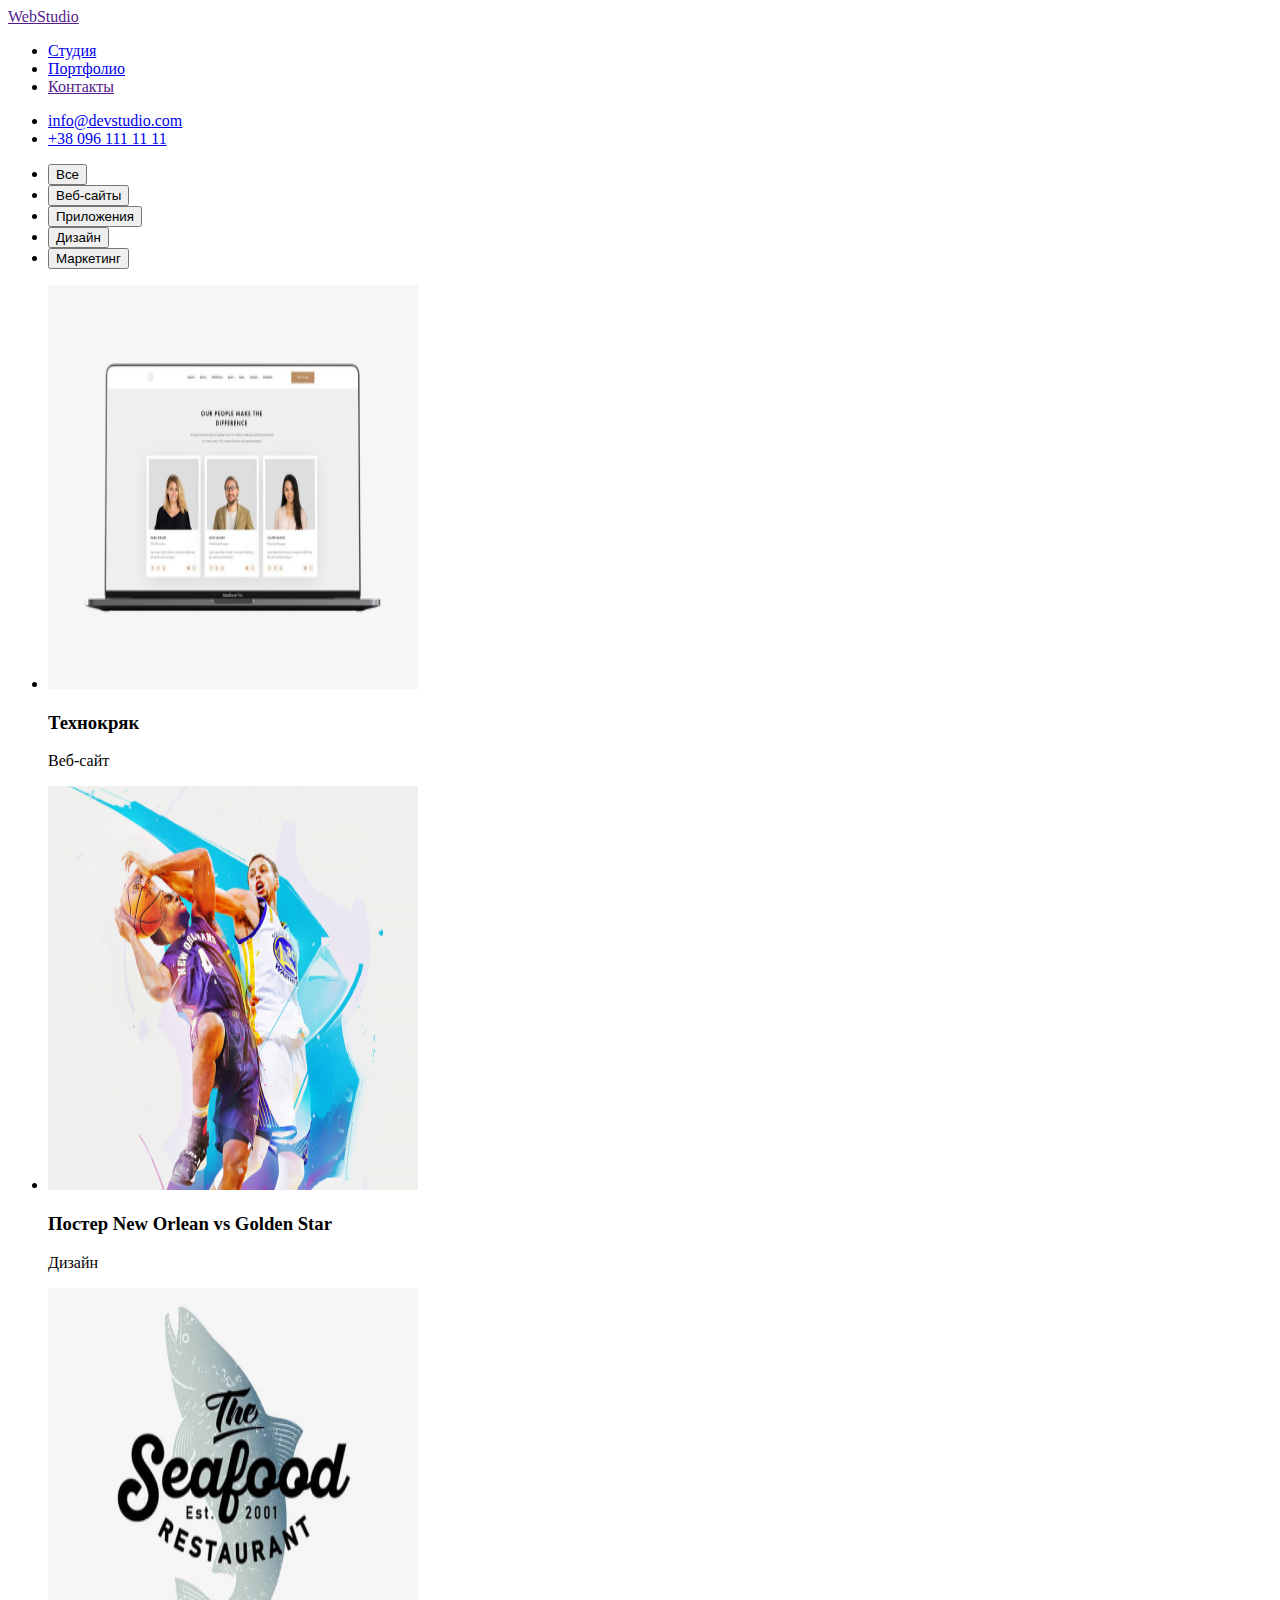
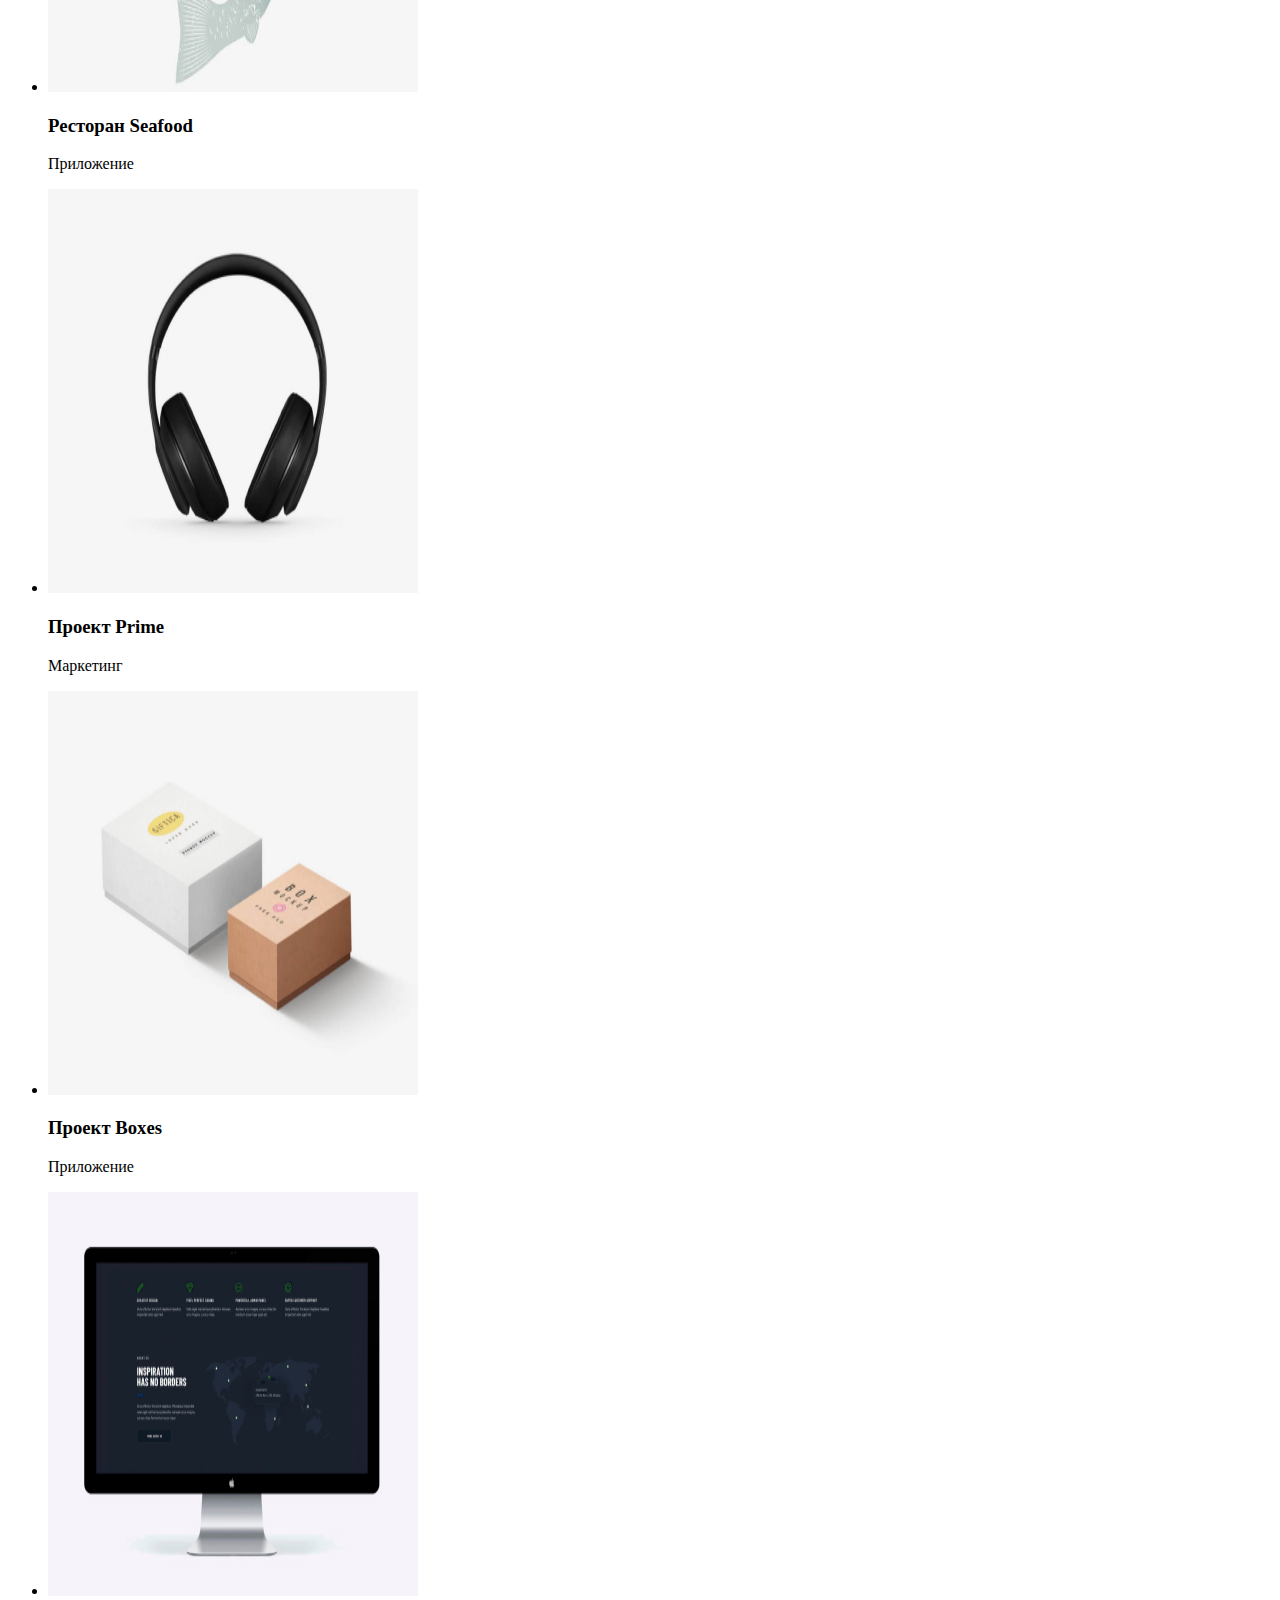
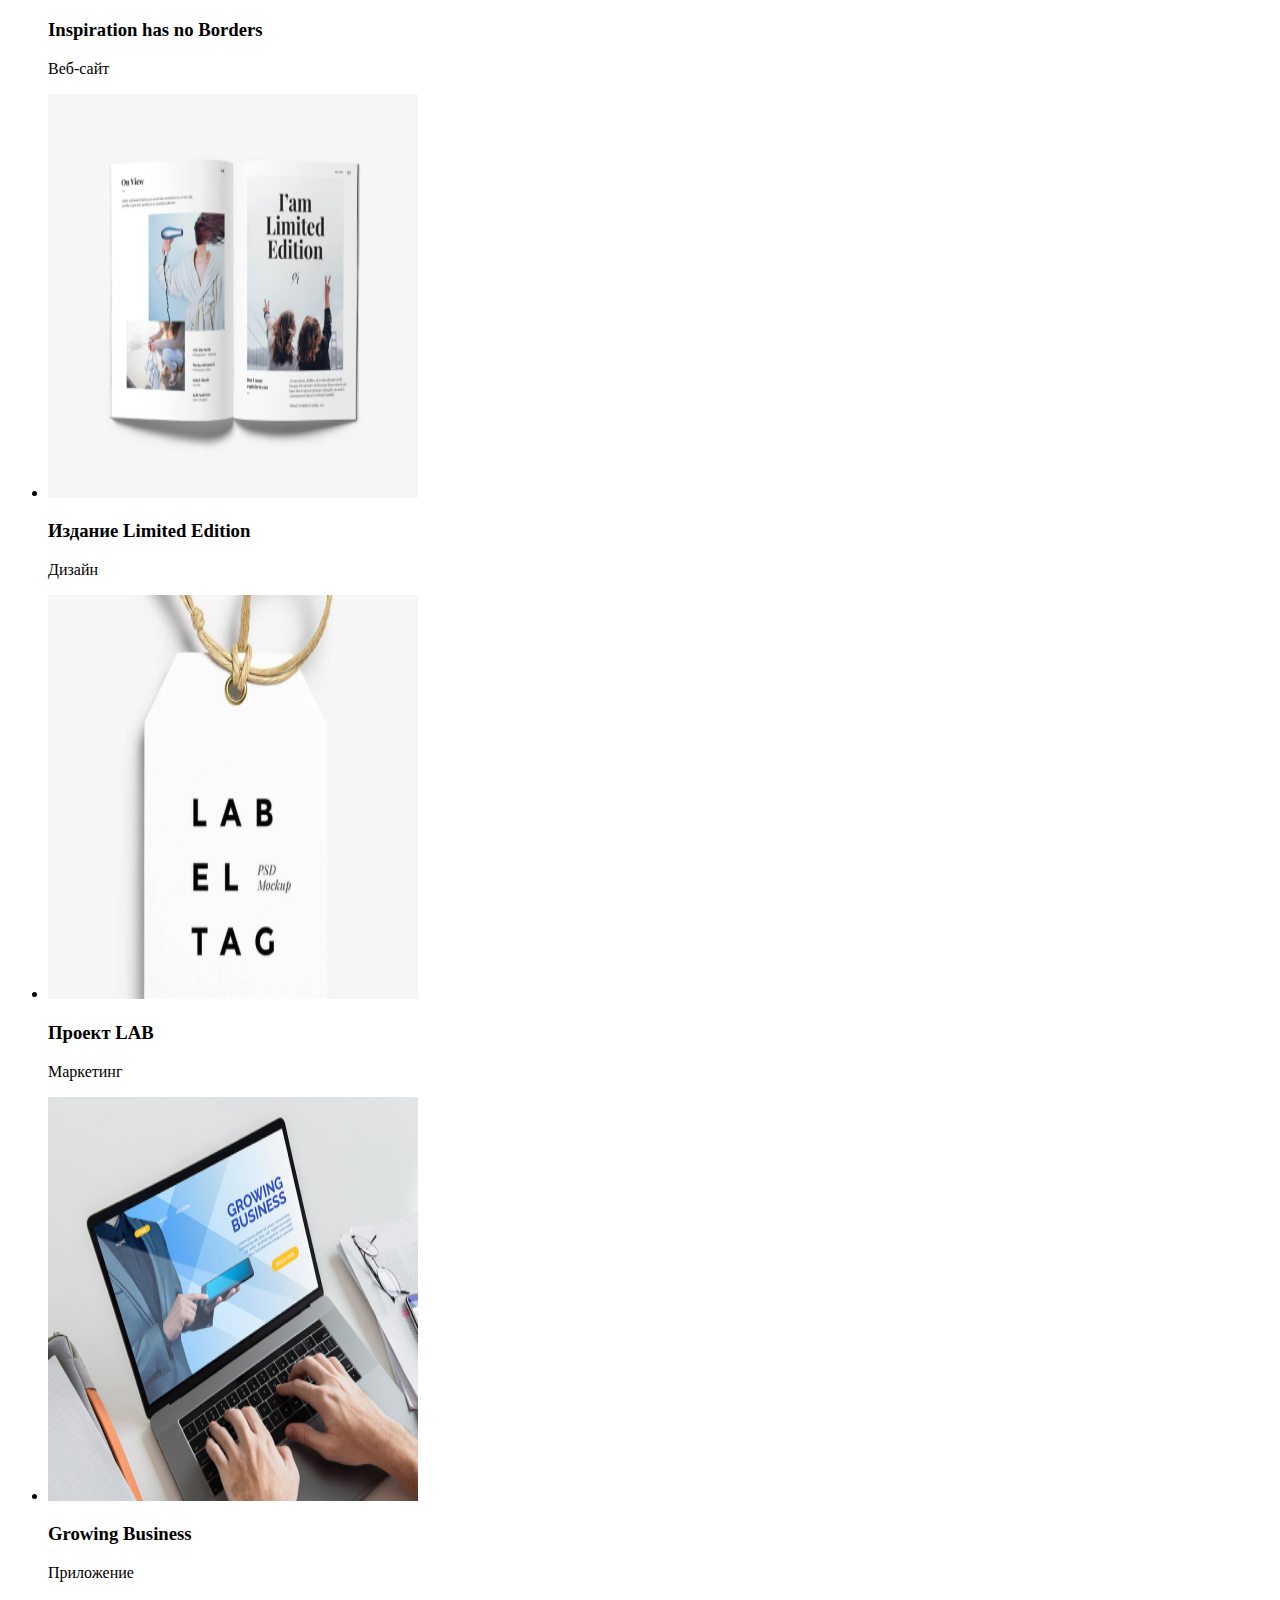
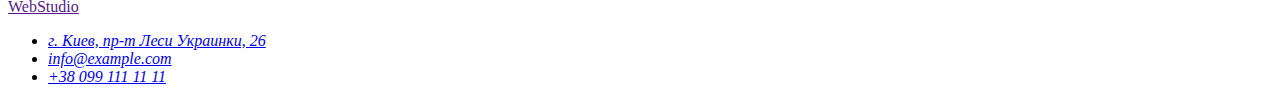
==== portfolio.html @ 4afaa918 "create HW2" ====
<!DOCTYPE html>
<html lang="en">
    <head>
        <meta charset="UTF-8">
        <meta http-equiv="X-UA-Compatible" content="IE=edge">
        <meta name="viewport" content="width=device-width, initial-scale=1.0">
        <link rel="stylesheet" href="./css/styles.css" />   
        <title>Портфолио</title>
        <link rel="preconnect" href="https://fonts.googleapis.com" />
        <link rel="preconnect" href="https://fonts.gstatic.com" crossorigin />
        <link href="https://fonts.googleapis.com/css2?family=Raleway:wght@700&family=Roboto:wght@400;500;700;900&display=swap" rel="stylesheet" />
    </head>
    <body>

        <!--шапка сайта-->
        <header class="header">
            <nav class="navigation">
                <a class="logo" href=""><span class="web-color">Web</span>Studio</a>          
                <ul class="header-list list">
                    <li class="header-item"><a class="header-link" href="./studio.html">Студия</a></li>
                    <li class="header-item"><a class="header-link current" href="./portfolio.html">Портфолио</a></li>
                    <li class="header-item"><a class="header-link" href="">Контакты</a></li>       
                </ul> 
            </nav>
            
                <ul class="header-list list">
                    <li class="header-item"><a class="link-mail" href="mailto:info@devstudio.com">info@devstudio.com</a></li>
                    <li class="header-item"><a class="link-tel" href="tel.:+380961111111">+38 096 111 11 11</a></li>              
                </ul> 

        </header>

        <!--hero-->
        <main>
            <!--портфолио-->
            <section class="filters">
                <ul class="filters-list list">
                    <li class="filters-item"><button type="button" class="filters-btn">Все</button></li>
                    <li class="filters-item"><button type="button" class="filters-btn">Веб-сайты</button></li>
                    <li class="filters-item"><button type="button" class="filters-btn">Приложения</button></li>
                    <li class="filters-item"><button type="button" class="filters-btn">Дизайн</button></li>
                    <li class="filters-item"><button type="button" class="filters-btn">Маркетинг</button></li>
                </ul>
            </section>

            <!--проекты-->
            <section class="projects">
                    <ul class="projects-list list">
                        <li class="projects-item">
                            <img src="./images/project1.jpg" alt="laptop" width="370" height="404">
                                <h3>Технокряк</h3>
                                    <p>Веб-сайт</p>    
                        </li>
                        <li class="projects-item">
                            <img src="./images/project2.jpg" alt="basketball" width="370" height="404">
                                <h3>Постер New Orlean vs Golden Star</h3>
                                    <p>Дизайн</p>
                        </li>
                        <li class="projects-item">
                            <img src="./images/project3.jpg" alt="seafood" width="370" height="404">
                                <h3>Ресторан Seafood</h3>
                                    <p>Приложение</p>
                        </li>
                        <li class="projects-item">
                            <img src="./images/project4.jpg" alt="headphone" width="370" height="404">
                                <h3>Проект Prime</h3>
                                    <p>Маркетинг</p>
                        </li>
                        <li>
                            <img src="./images/project5.jpg" alt="boxs" width="370" height="404">
                                <h3>Проект Boxes</h3>
                                    <p>Приложение</p>
                        </li>
                        <li>
                            <img src="./images/project6.jpg" alt="appleimac" width="370" height="404">
                                <h3>Inspiration has no Borders</h3>
                                    <p>Веб-сайт</p>
                        </li>
                        <li class="projects-item">
                            <img src="./images/project7.jpg" alt="book" width="370" height="404">
                                <h3>Издание Limited Edition</h3>
                                    <p>Дизайн</p>
                        </li>
                        <li class="projects-item">
                            <img src="./images/project8.jpg" alt="labeltag" width="370" height="404">
                                <h3>Проект LAB</h3>
                                    <p>Маркетинг</p>
                        </li>
                        <li class="projects-item">
                            <img src="./images/project9.jpg" alt="apps" width="370" height="404">
                                <h3>Growing Business</h3>
                                    <p>Приложение</p>
                        </li> 
                    </ul>   
            </section>
        </main>

        <!--подвал-->
    <footer>
        <a class="logo" href=""><span class="web-color">Web</span>Studio</a>                   
    
        <address>
            <ul class="address-list list">
                <li class="address-item">
                    <a class="link-address" href="https://goo.gl/maps/YACws96Guh4bxc956" target="_blank" rel="noopener">г. Киев, пр-т Леси Украинки, 26</a>
                </li>
                <li class="address-item">
                    <a class="link-mail" href="mailto:info@devstudio.com">info@example.com</a>
                </li>
                <li class="address-item">
                    <a class="link-tel" href="tel.:+380961111111"> +38 099 111 11 11</a>
                </li>
            </ul>       
        </address>
    </footer>

    </body>
</html>
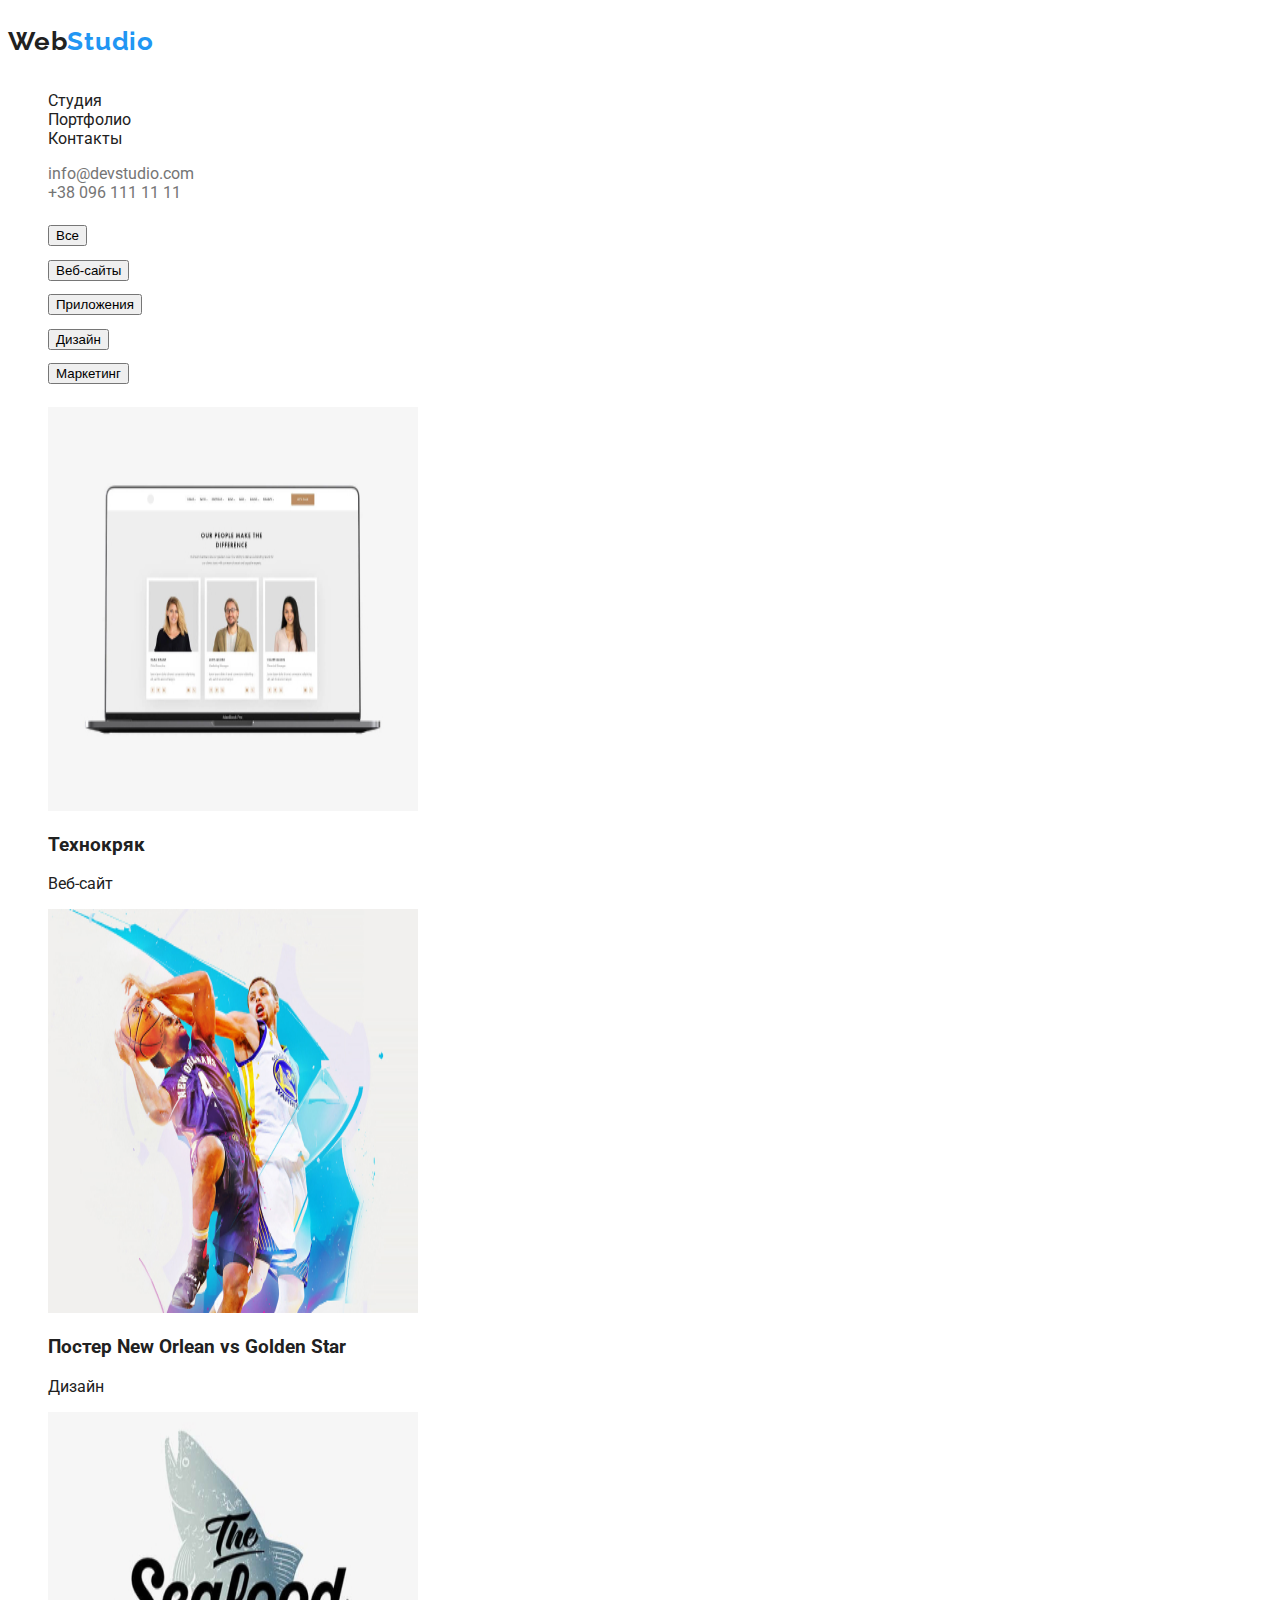
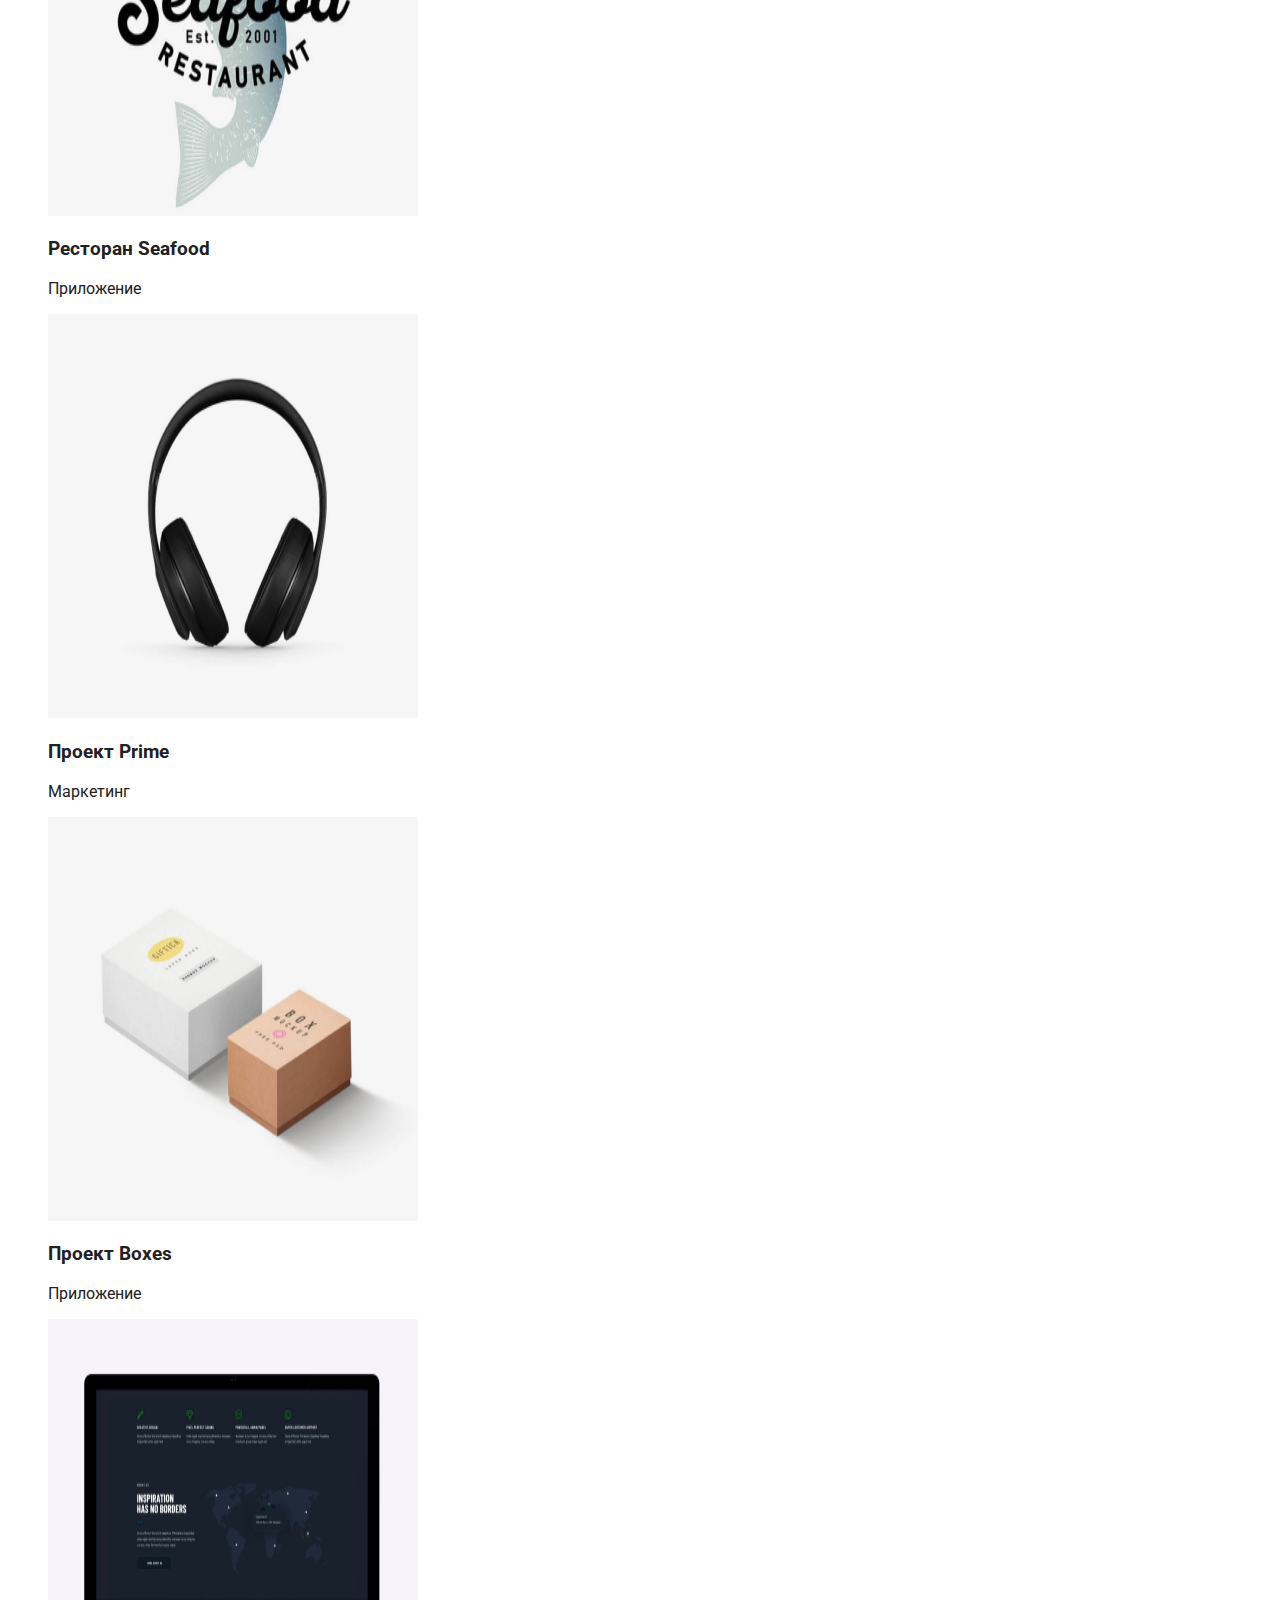
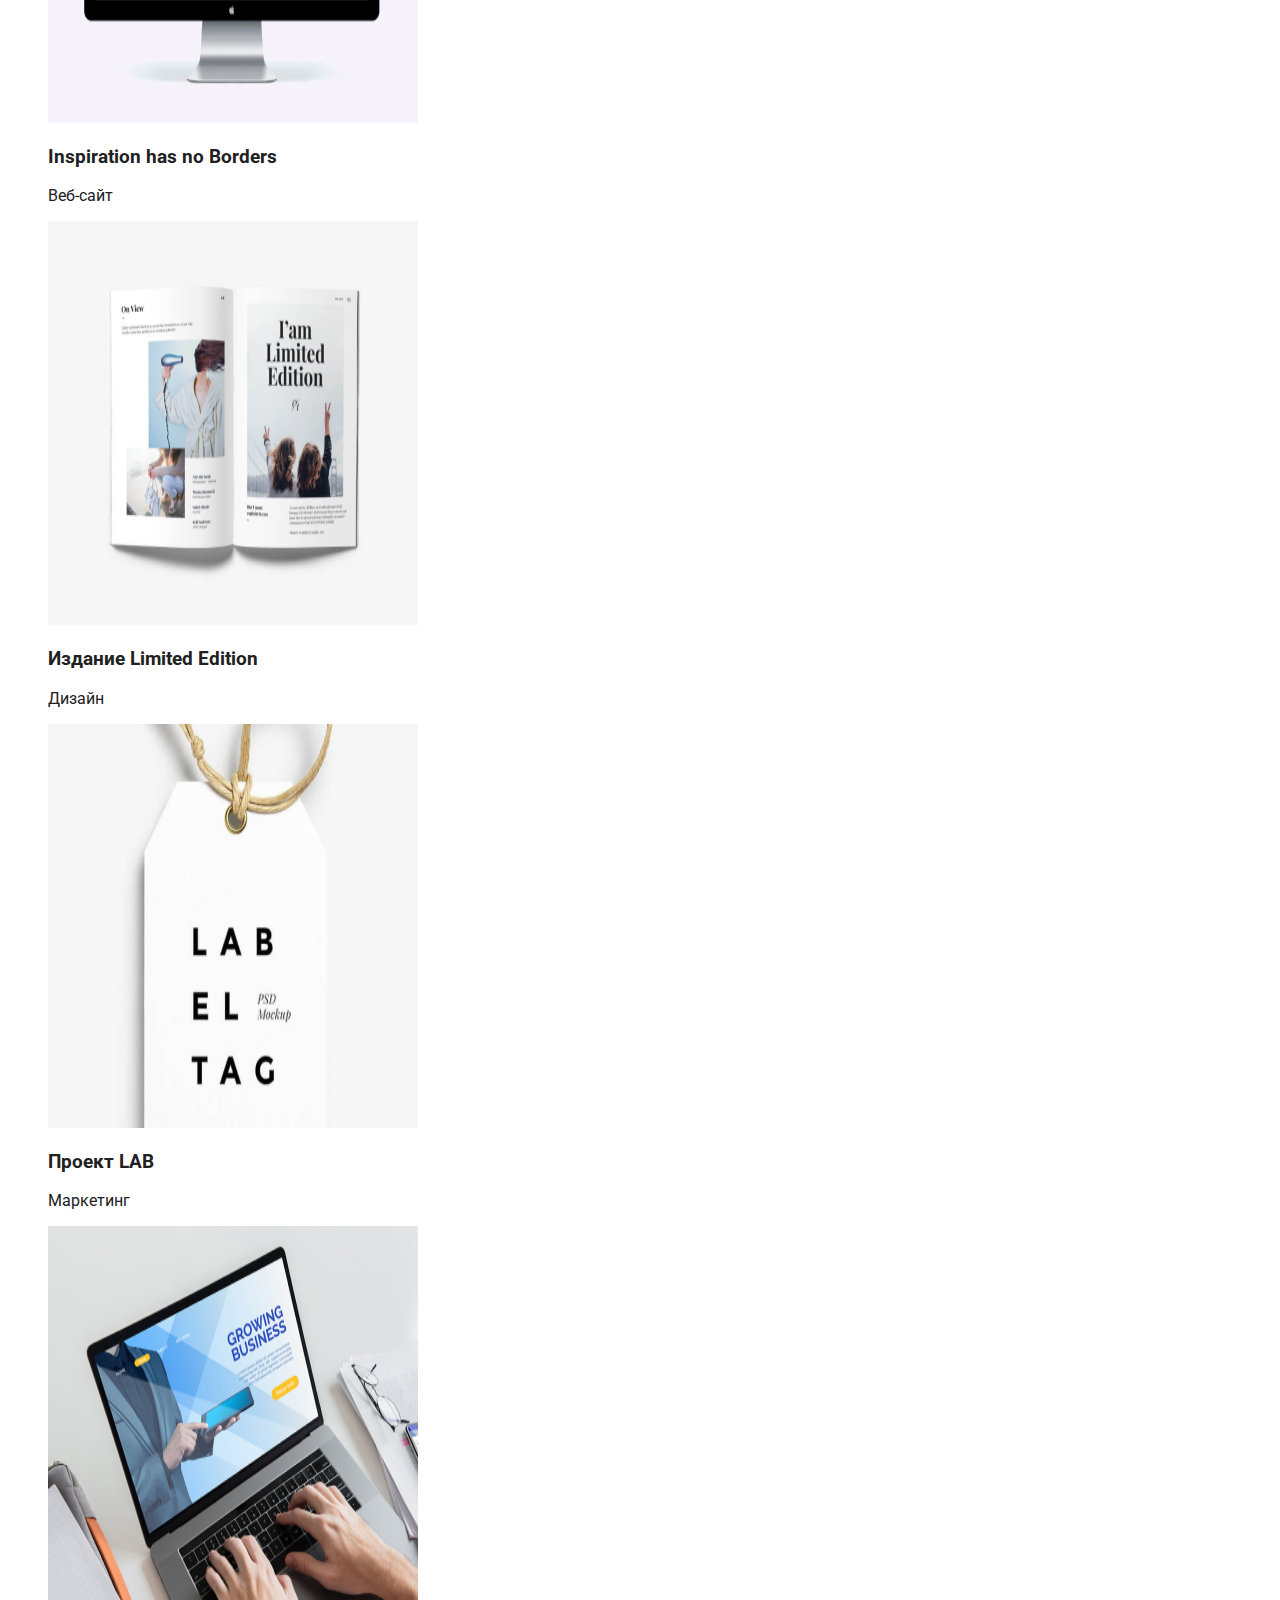
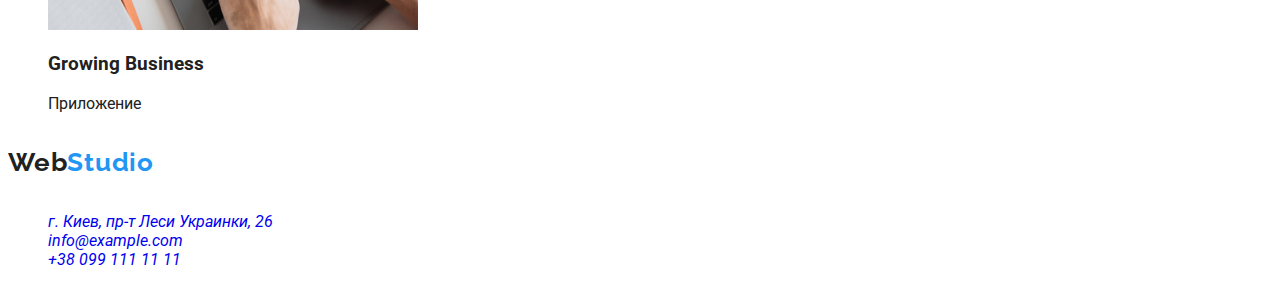
==== commit 51bae7a6: "первый коммит десктоп" ====
--- a/portfolio.html
+++ b/portfolio.html
@@ -12,7 +12,7 @@
     </head>
     <body>
 
-        <!--шапка сайта-->
+        <!---шапка сайта--->
         <header class="header">
             <nav class="navigation">
                 <a class="logo" href=""><span class="web-color">Web</span>Studio</a>          
@@ -27,7 +27,6 @@
                     <li class="header-item"><a class="link-mail" href="mailto:info@devstudio.com">info@devstudio.com</a></li>
                     <li class="header-item"><a class="link-tel" href="tel.:+380961111111">+38 096 111 11 11</a></li>              
                 </ul> 
-
         </header>
 
         <!--hero-->
--- a/css/styles.css
+++ b/css/styles.css
@@ -0,0 +1,92 @@
+:root {
+    --header-text-color:#212121; 
+    --link-list-color: #757575;   
+    --accent-color: #2196F3 ; 
+    --accent-filters-color: #FFFFFF;
+}
+
+body {
+    font-family: 'Roboto', sans-serif;    
+    color: #212121;
+}
+ 
+ul {
+    list-style-type: none;
+}
+
+a {
+    text-decoration: none;
+}
+
+ 
+/*---------header------------*/
+
+.logo {
+    font-family: 'Raleway', sans-serif;
+    font-weight: bold;
+    font-size: 26px;
+    line-height: 2.58;
+    letter-spacing: 0.03em;    
+    color: #2196F3;    
+}
+
+.web-color {
+    color: #212121;
+}
+
+.header.list {
+    font-style: normal;
+    font-weight: 500;
+    font-size: 14px;
+    line-height: 1.33;
+    letter-spacing: 0.02em;
+}
+
+.header-list .header-link { 
+   color: var(--header-text-color);
+}
+
+.header-link:hover,
+.header-link:focus {
+    color: var(--accent-color);
+}
+
+.header-list .link-mail {      
+    color: var(--link-list-color);
+}
+.link-mail:hover,
+.link-mail:focus {
+    color: var(--accent-color);
+}
+
+.header-list .link-tel {    
+    color: var(--link-list-color);
+}
+
+.link-tel:hover,
+.link-tel:focus {
+    color: var(--accent-color);
+}
+
+/* ----------hero--------*/
+
+.filters-list {
+    font-style: normal;
+    font-weight: 500;
+    font-size: 16px;
+    line-height: 2.16;
+    letter-spacing: 0.03em;
+    color: var(--header-text-color);
+}
+
+.filters-list .filters-btn:hover,
+.filters-list .filters-btn:focus {
+    color: var(--accent-filters-color);
+    background-color: #2196F3;
+}
+
+/*----------projects-------*/
+
+.projects-list {
+    
+}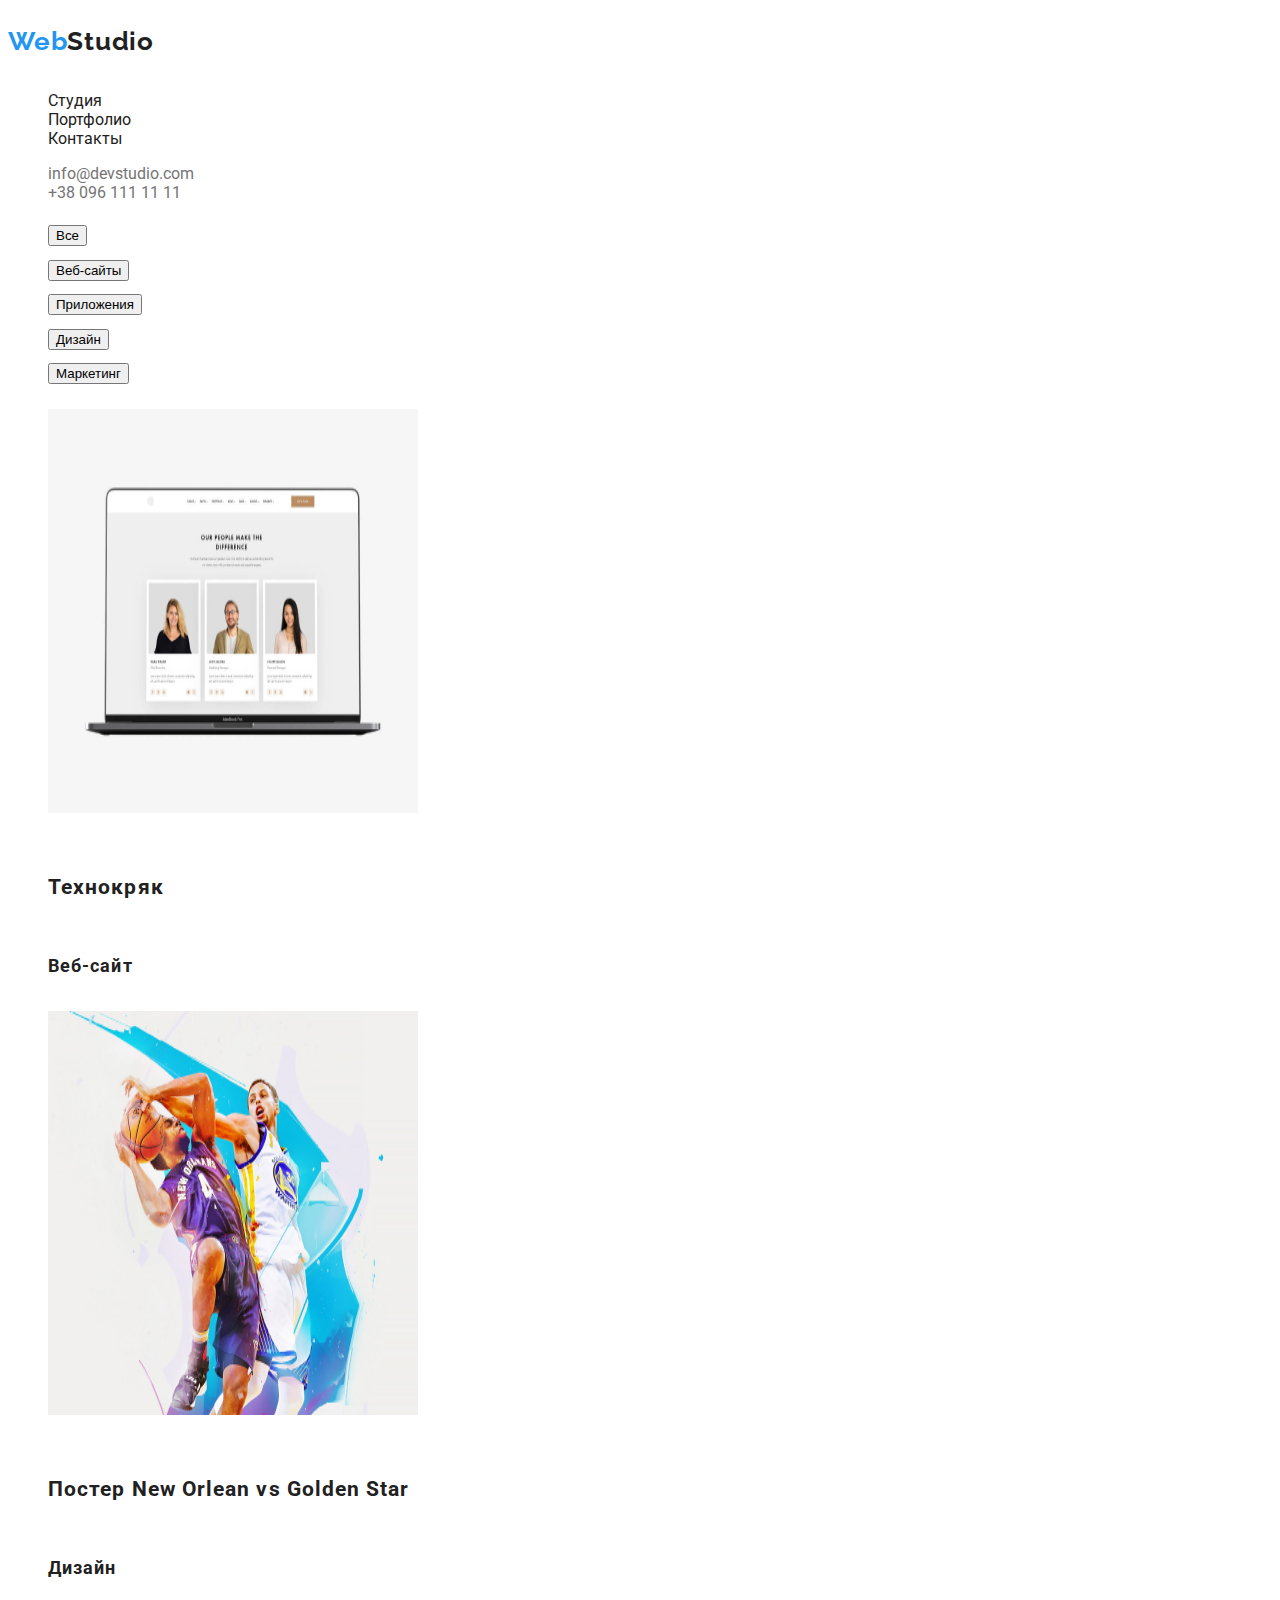
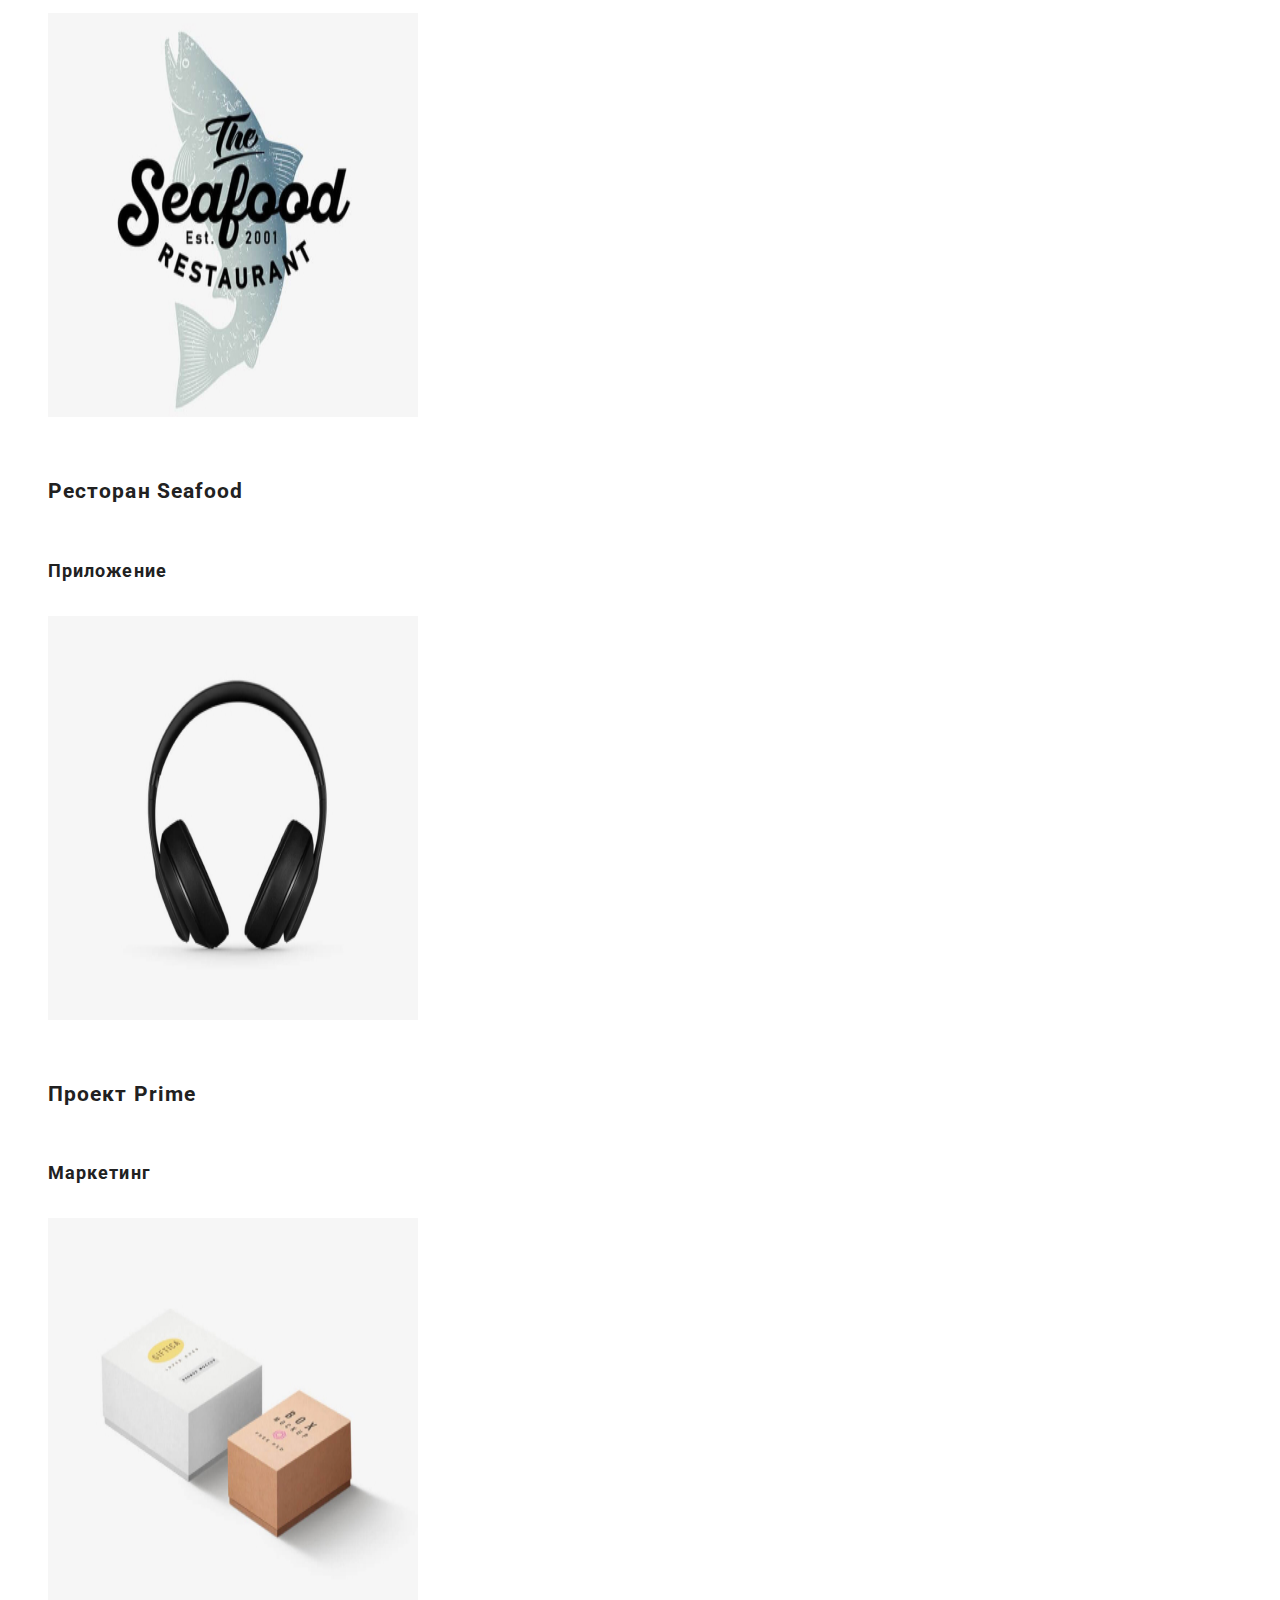
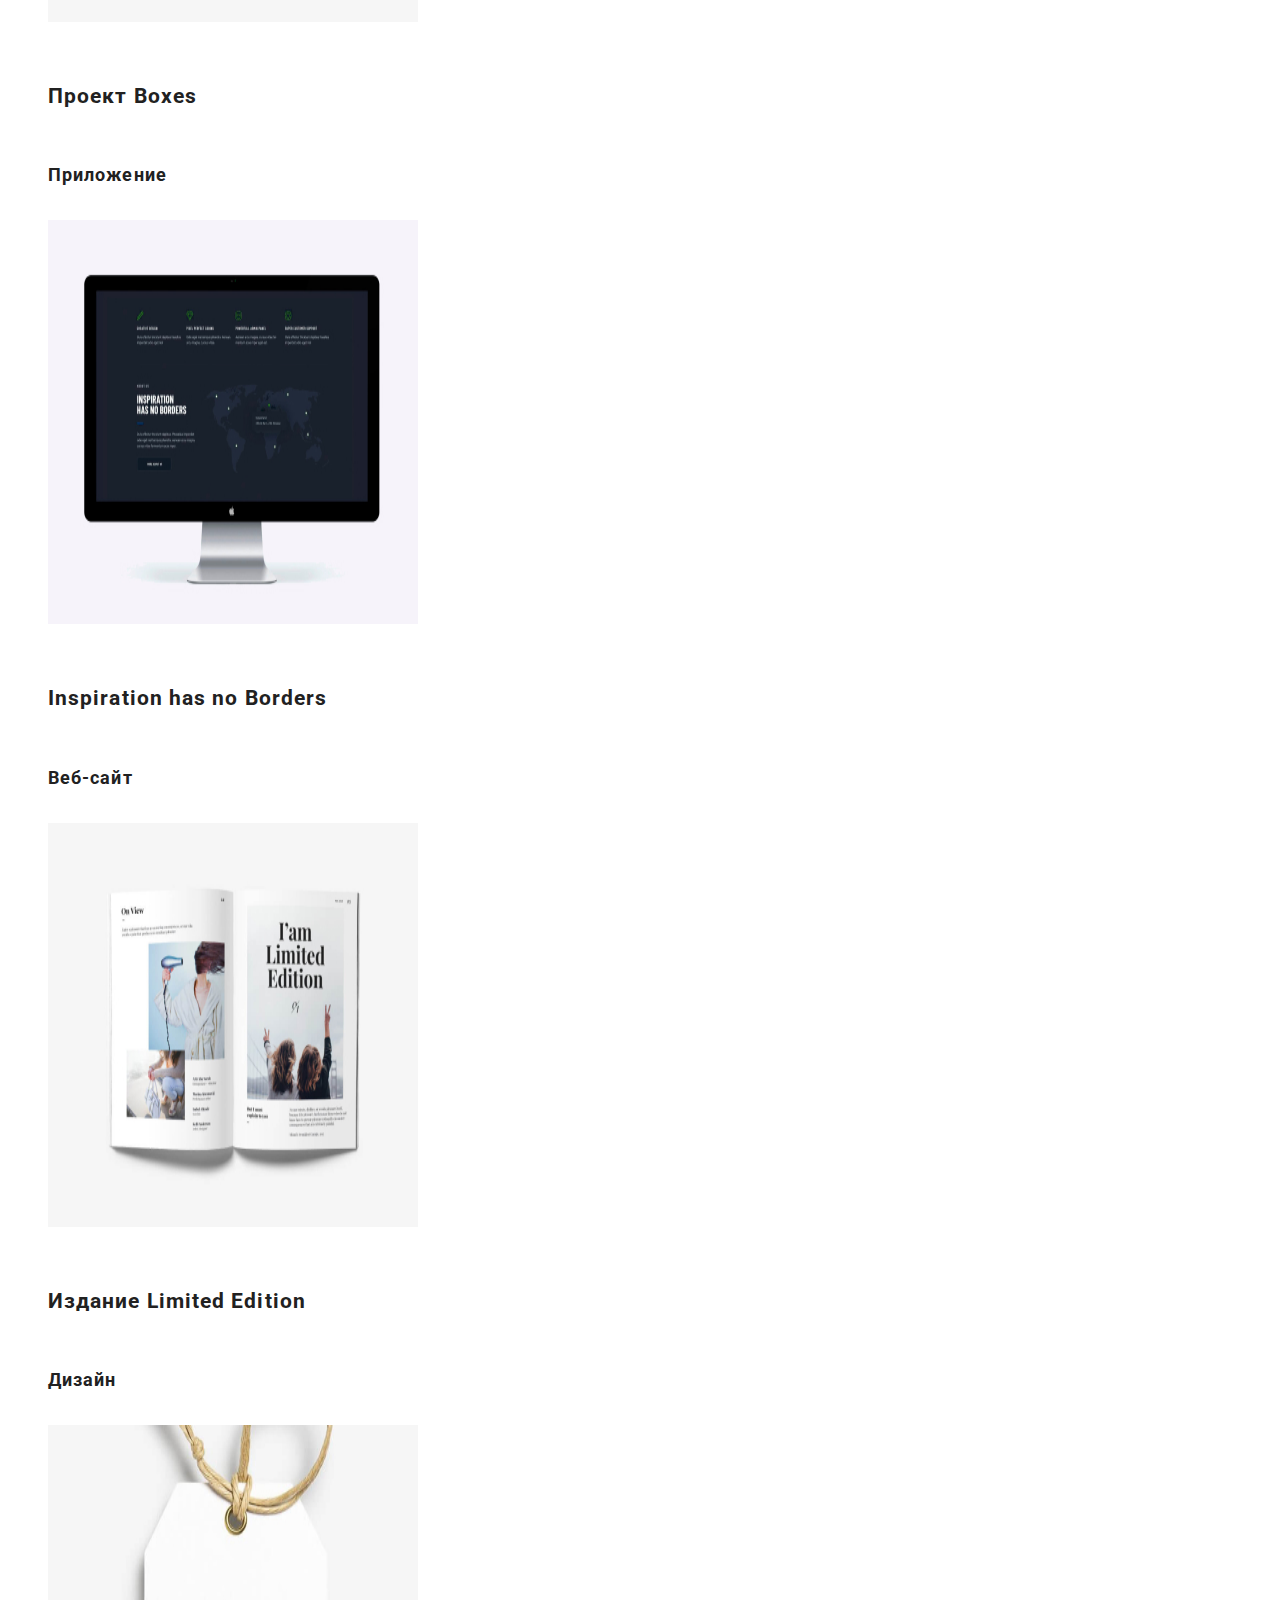
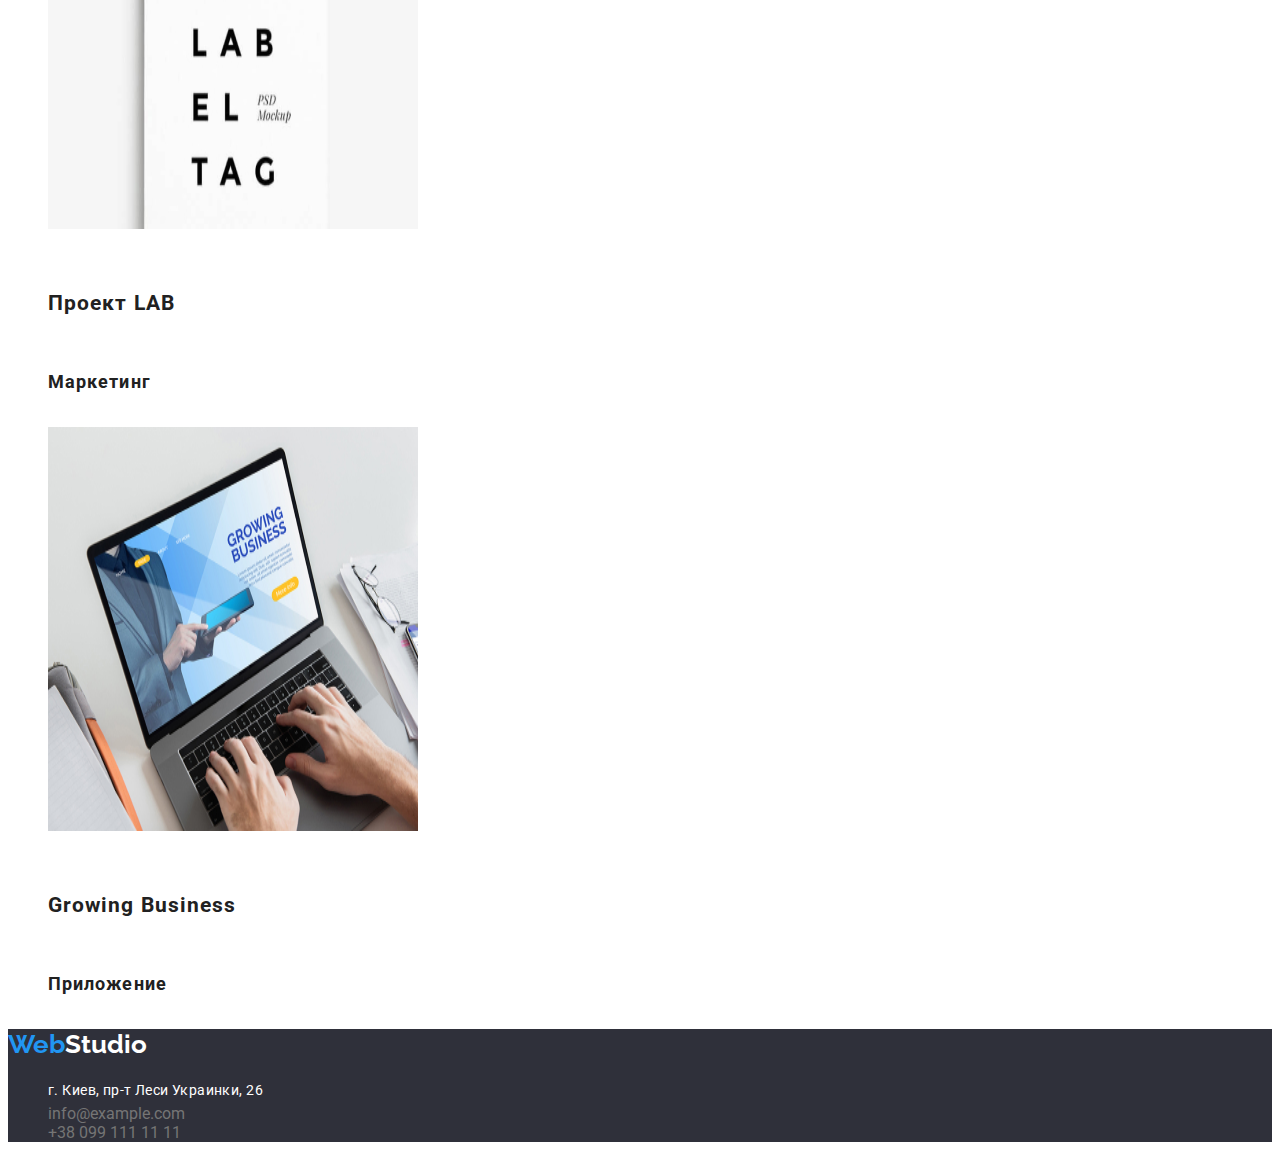
==== commit d311e3fb: "стили лого" ====
--- a/portfolio.html
+++ b/portfolio.html
@@ -15,10 +15,10 @@
         <!---шапка сайта--->
         <header class="header">
             <nav class="navigation">
-                <a class="logo" href=""><span class="web-color">Web</span>Studio</a>          
+                <a class="header-logo" href="">Web<span class="header-web-color">Studio</span></a>           
                 <ul class="header-list list">
                     <li class="header-item"><a class="header-link" href="./studio.html">Студия</a></li>
-                    <li class="header-item"><a class="header-link current" href="./portfolio.html">Портфолио</a></li>
+                    <li class="header-item"><a class="header-link active-page" href="./portfolio.html">Портфолио</a></li>
                     <li class="header-item"><a class="header-link" href="">Контакты</a></li>       
                 </ul> 
             </nav>
@@ -47,8 +47,8 @@
                     <ul class="projects-list list">
                         <li class="projects-item">
                             <img src="./images/project1.jpg" alt="laptop" width="370" height="404">
-                                <h3>Технокряк</h3>
-                                    <p>Веб-сайт</p>    
+                                <h3 class="">Технокряк</h3>
+                                    <p >Веб-сайт</p>    
                         </li>
                         <li class="projects-item">
                             <img src="./images/project2.jpg" alt="basketball" width="370" height="404">
@@ -95,8 +95,8 @@
         </main>
 
         <!--подвал-->
-    <footer>
-        <a class="logo" href=""><span class="web-color">Web</span>Studio</a>                   
+    <footer class="footer">
+        <a class="footer-logo" href="">Web<span class="footer-web-color">Studio</span></a>                   
     
         <address>
             <ul class="address-list list">
--- a/css/styles.css
+++ b/css/styles.css
@@ -21,17 +21,18 @@
  
 /*---------header------------*/
 
-.logo {
-    font-family: 'Raleway', sans-serif;
+.header-logo {
+    font-family: Raleway;
+    font-style: normal;
     font-weight: bold;
     font-size: 26px;
-    line-height: 2.58;
-    letter-spacing: 0.03em;    
-    color: #2196F3;    
+    line-height: 2.58; 
+    letter-spacing: 0.03em;
+    color: var(--accent-color);
 }
 
-.web-color {
-    color: #212121;
+.header-web-color {
+    color: var(--header-text-color);
 }
 
 .header.list {
@@ -87,6 +88,66 @@
 
 /*----------projects-------*/
 
-.projects-list {
+.projects-list {     
+    font-style: normal;
+    font-weight: bold;
+    font-size: 18px;
+    line-height: 3;   
+    letter-spacing: 0.06em;
+    color: var(--header-text-color);
     
+}
+
+
+/*----------footer---------*/
+
+.footer {
+    background-color: #2F303A;
+}
+
+.footer-logo {
+    font-family: Raleway;
+    font-style: normal;
+    font-weight: bold;
+    font-size: 26px;
+    line-height: 31px;   
+    letter-spacing: 2.58;
+    color: var(--accent-color);
+}
+
+.footer-web-color {
+    color: var(--accent-filters-color);
+}
+
+.address-list {
+    display: block;
+    font-style: normal;
+}
+
+.address-list .link-address {  
+    font-style: normal;
+    font-weight: normal;
+    font-size: 14px;
+    line-height: 2;   
+    letter-spacing: 0.03em;
+    color: #FFFFFF;
+    
+}
+
+.address-list .link-tel {
+    color: var(--link-list-color);
+}
+
+.address-list .link-mail:hover,
+.address-list .link-mail:focus {
+    color: var(--accent-color);
+}
+
+.address-list .link-mail {
+    color: var(--link-list-color);
+}
+
+.address-list .link-tel:hover,
+.address-list .link-tel:focus {
+    color: var(--accent-color);
 }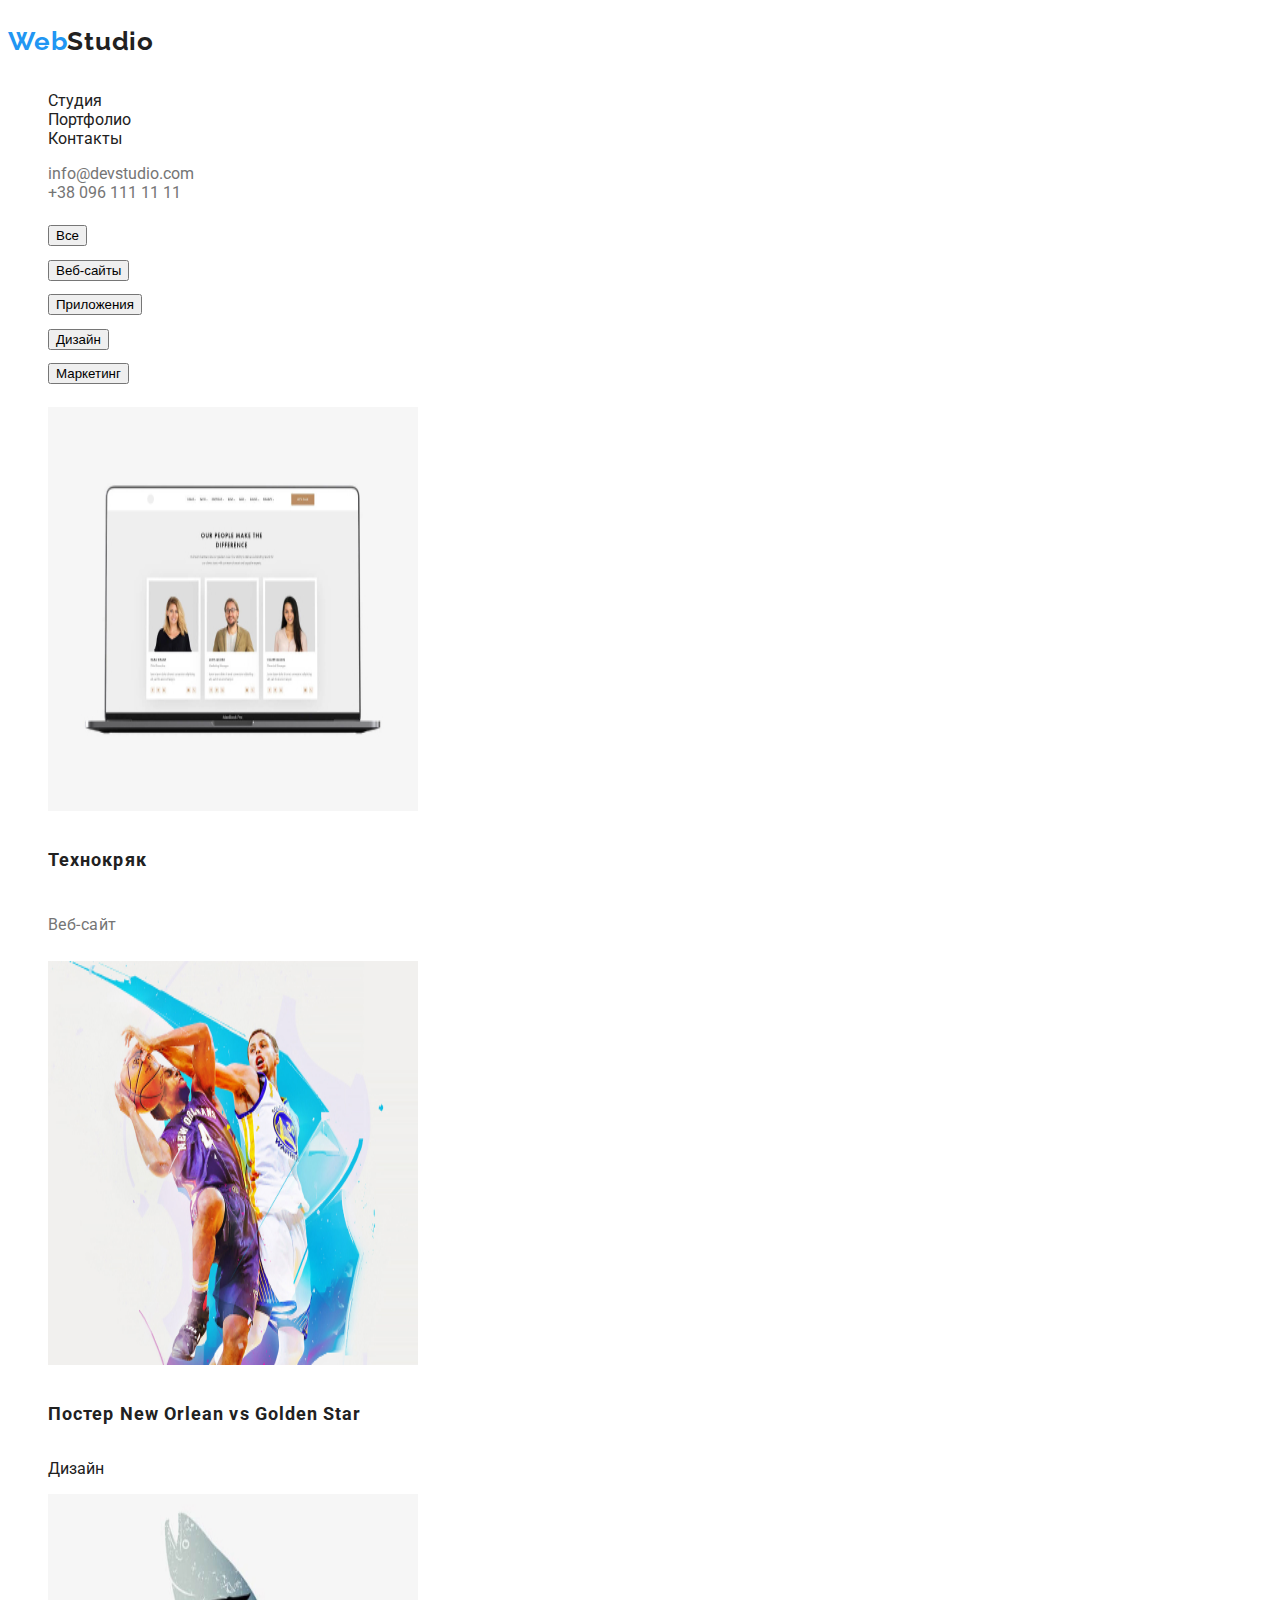
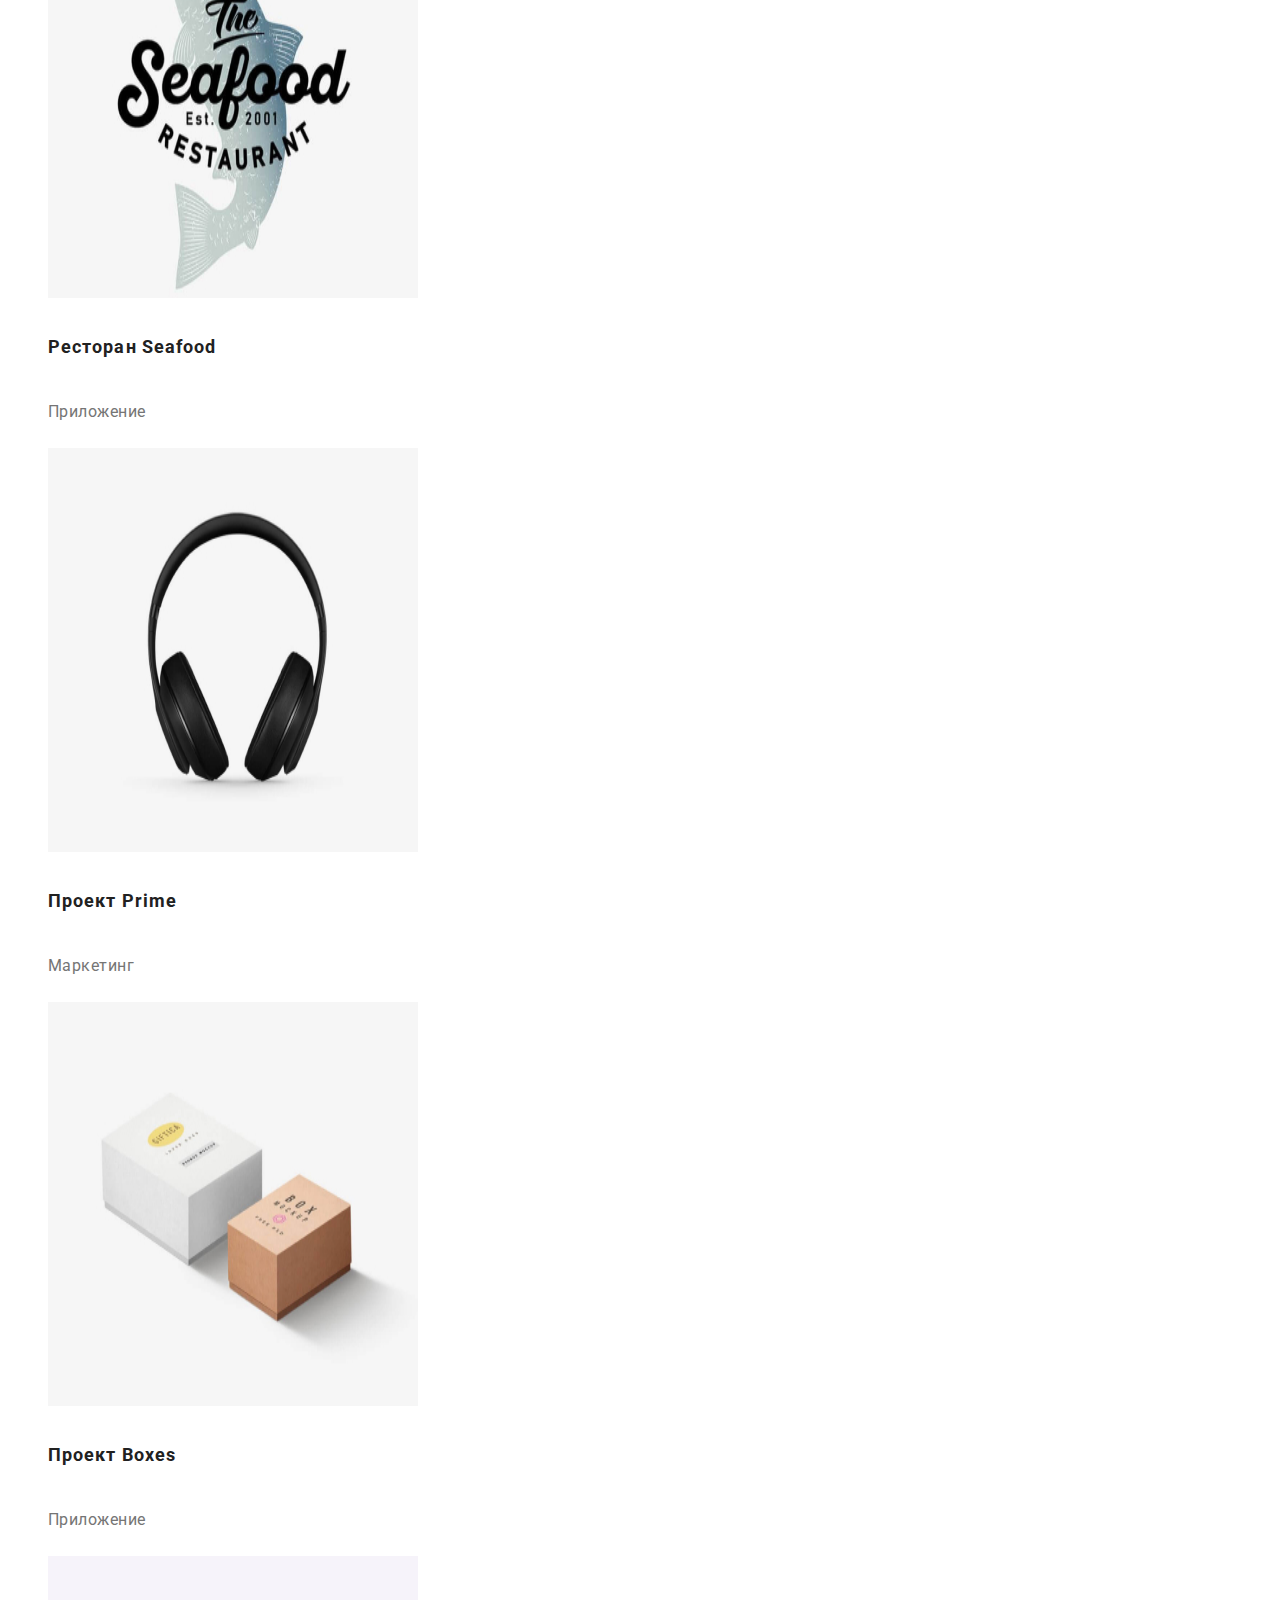
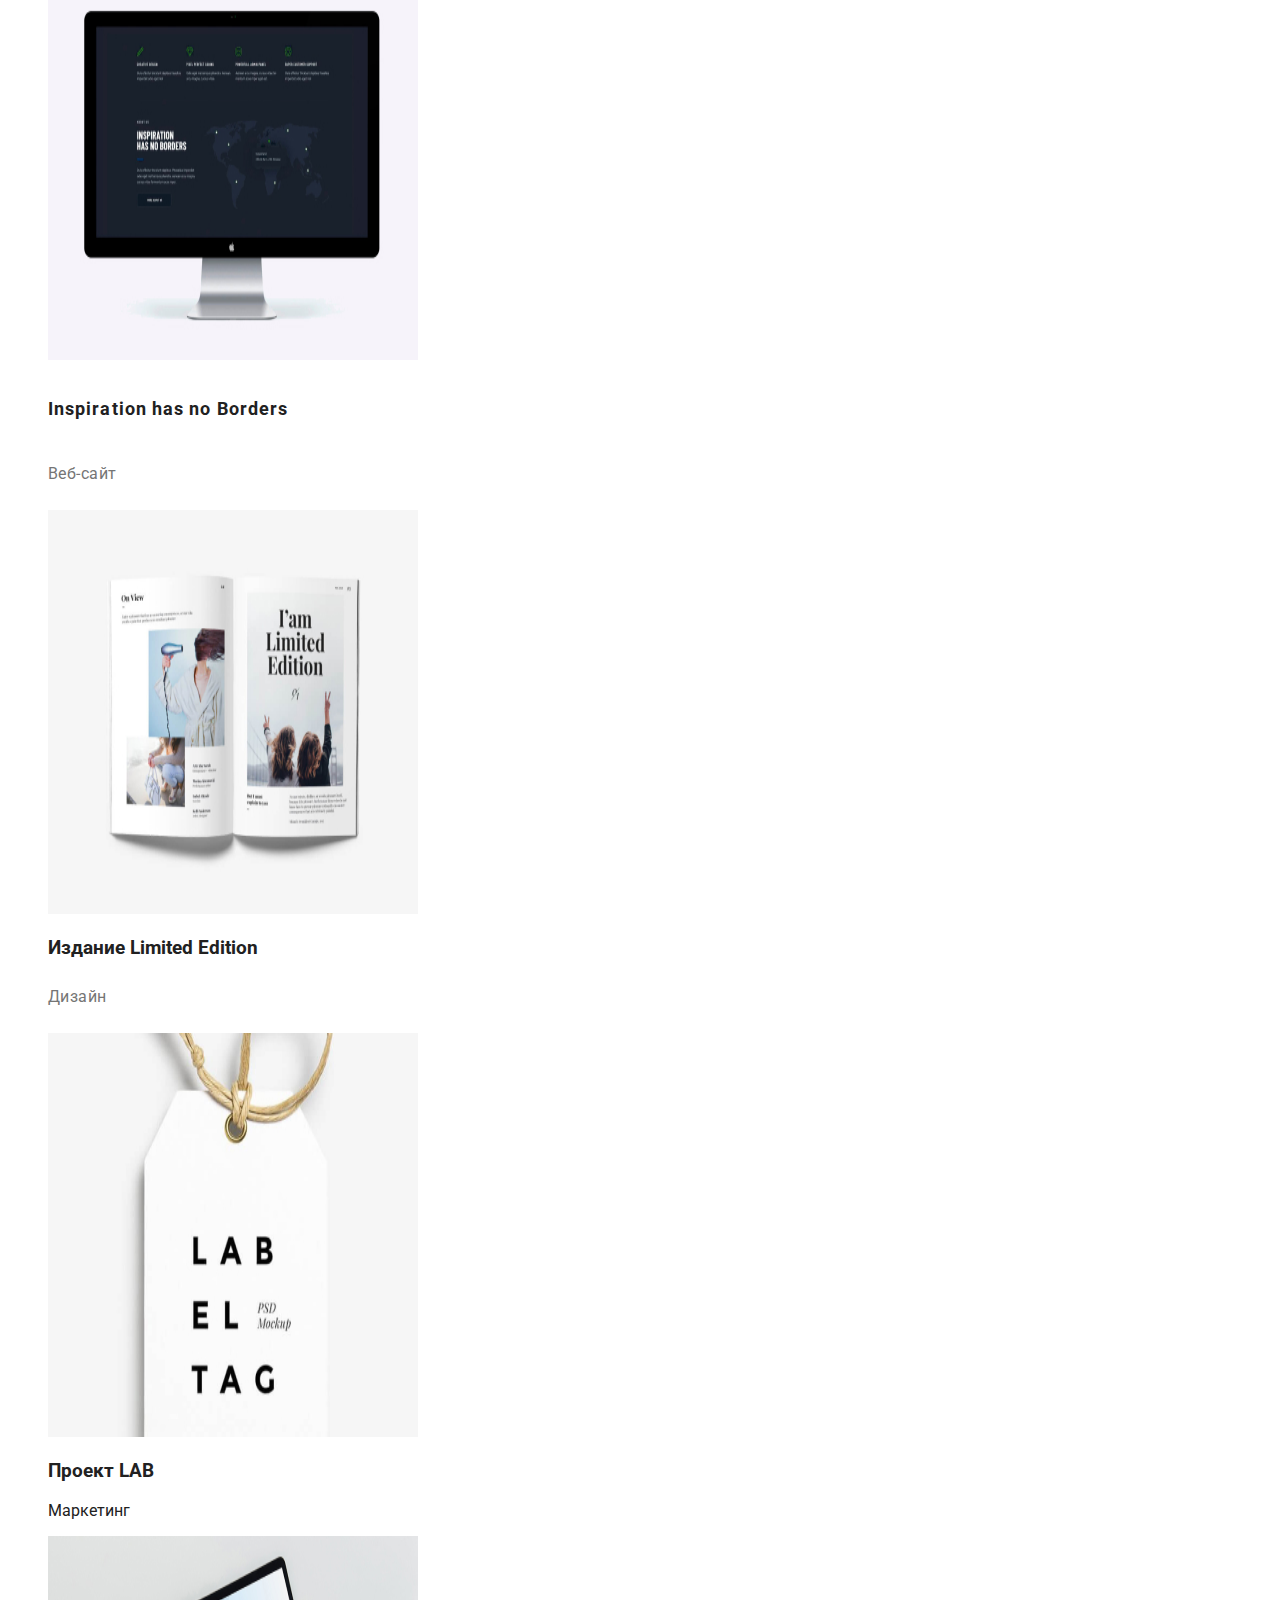
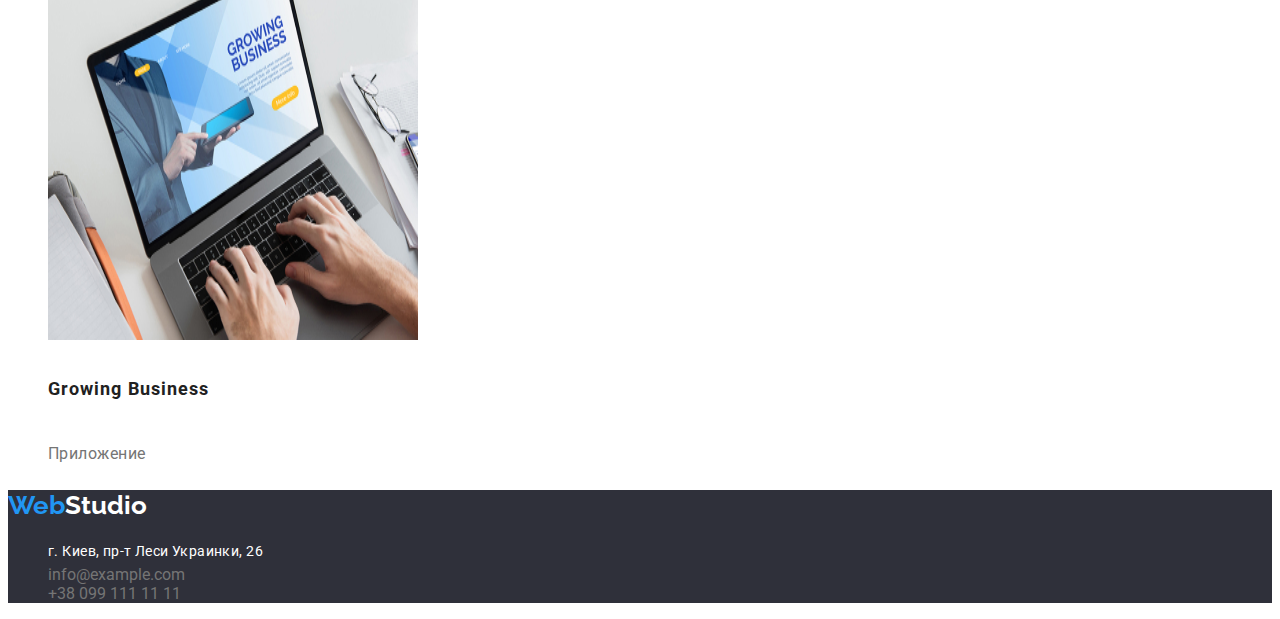
==== commit 7442fdc3: "заголовки" ====
--- a/portfolio.html
+++ b/portfolio.html
@@ -47,38 +47,38 @@
                     <ul class="projects-list list">
                         <li class="projects-item">
                             <img src="./images/project1.jpg" alt="laptop" width="370" height="404">
-                                <h3 class="">Технокряк</h3>
-                                    <p >Веб-сайт</p>    
+                                <h3 class="about-title">Технокряк</h3>
+                                    <p class="about-after-title" >Веб-сайт</p>    
                         </li>
                         <li class="projects-item">
                             <img src="./images/project2.jpg" alt="basketball" width="370" height="404">
-                                <h3>Постер New Orlean vs Golden Star</h3>
+                                <h3 class="about-title">Постер New Orlean vs Golden Star</h3>
                                     <p>Дизайн</p>
                         </li>
                         <li class="projects-item">
                             <img src="./images/project3.jpg" alt="seafood" width="370" height="404">
-                                <h3>Ресторан Seafood</h3>
-                                    <p>Приложение</p>
+                                <h3 class="about-title">Ресторан Seafood</h3>
+                                    <p class="about-after-title">Приложение</p>
                         </li>
                         <li class="projects-item">
                             <img src="./images/project4.jpg" alt="headphone" width="370" height="404">
-                                <h3>Проект Prime</h3>
-                                    <p>Маркетинг</p>
+                                <h3 class="about-title">Проект Prime</h3>
+                                    <p class="about-after-title">Маркетинг</p>
                         </li>
                         <li>
                             <img src="./images/project5.jpg" alt="boxs" width="370" height="404">
-                                <h3>Проект Boxes</h3>
-                                    <p>Приложение</p>
+                                <h3 class="about-title">Проект Boxes</h3>
+                                    <p class="about-after-title">Приложение</p>
                         </li>
                         <li>
                             <img src="./images/project6.jpg" alt="appleimac" width="370" height="404">
-                                <h3>Inspiration has no Borders</h3>
-                                    <p>Веб-сайт</p>
+                                <h3 class="about-title">Inspiration has no Borders</h3>
+                                    <p class="about-after-title">Веб-сайт</p>
                         </li>
                         <li class="projects-item">
                             <img src="./images/project7.jpg" alt="book" width="370" height="404">
                                 <h3>Издание Limited Edition</h3>
-                                    <p>Дизайн</p>
+                                    <p class="about-after-title">Дизайн</p>
                         </li>
                         <li class="projects-item">
                             <img src="./images/project8.jpg" alt="labeltag" width="370" height="404">
@@ -87,8 +87,8 @@
                         </li>
                         <li class="projects-item">
                             <img src="./images/project9.jpg" alt="apps" width="370" height="404">
-                                <h3>Growing Business</h3>
-                                    <p>Приложение</p>
+                                <h3 class="about-title">Growing Business</h3>
+                                    <p class="about-after-title">Приложение</p>
                         </li> 
                     </ul>   
             </section>
--- a/css/styles.css
+++ b/css/styles.css
@@ -16,6 +16,10 @@
 
 a {
     text-decoration: none;
+}
+
+button {
+        cursor: pointer;
 }
 
  
@@ -86,18 +90,26 @@
     background-color: #2196F3;
 }
 
+
 /*----------projects-------*/
 
-.projects-list {     
+.about-title {
     font-style: normal;
     font-weight: bold;
     font-size: 18px;
     line-height: 3;   
     letter-spacing: 0.06em;
     color: var(--header-text-color);
-    
 }
 
+.about-after-title {
+    font-style: normal;
+    font-weight: normal;
+    font-size: 16px;
+    line-height: 2.5;
+    letter-spacing: 0.03em;
+    color: var(--link-list-color);
+}
 
 /*----------footer---------*/
 
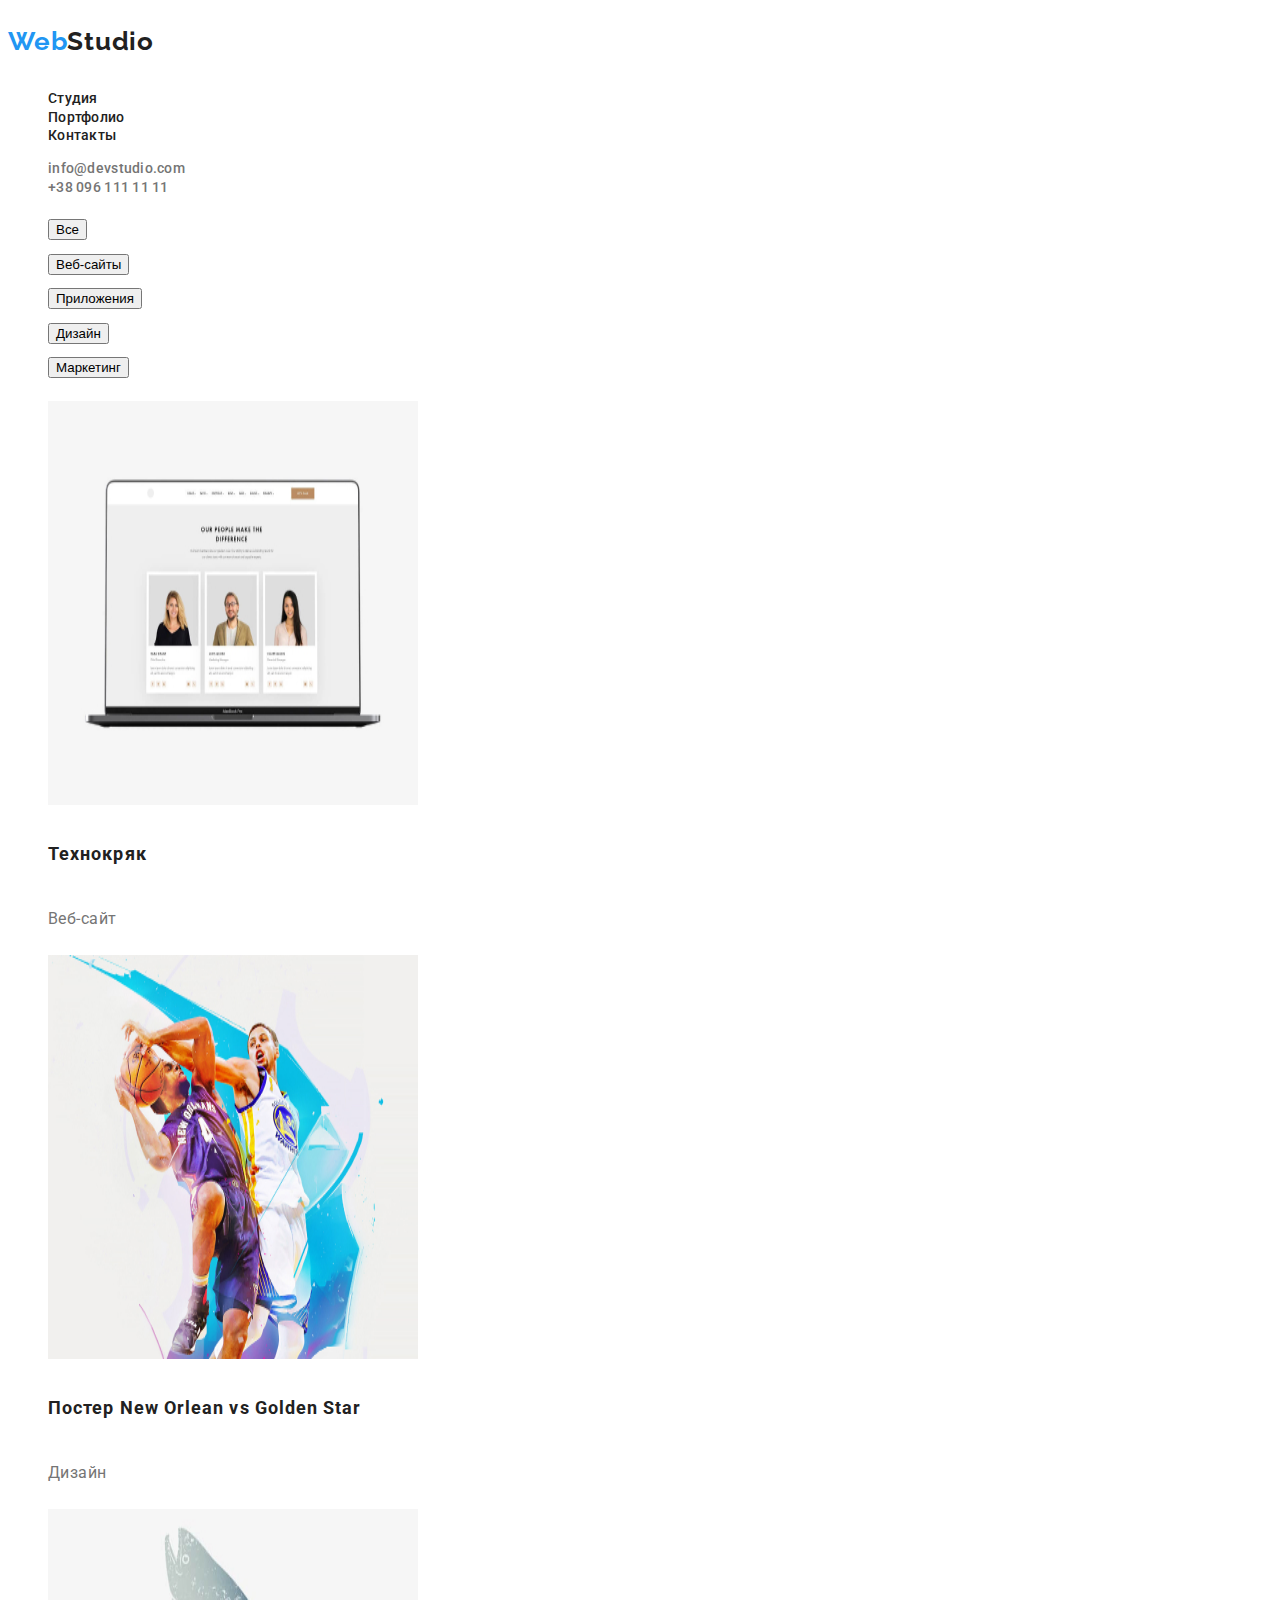
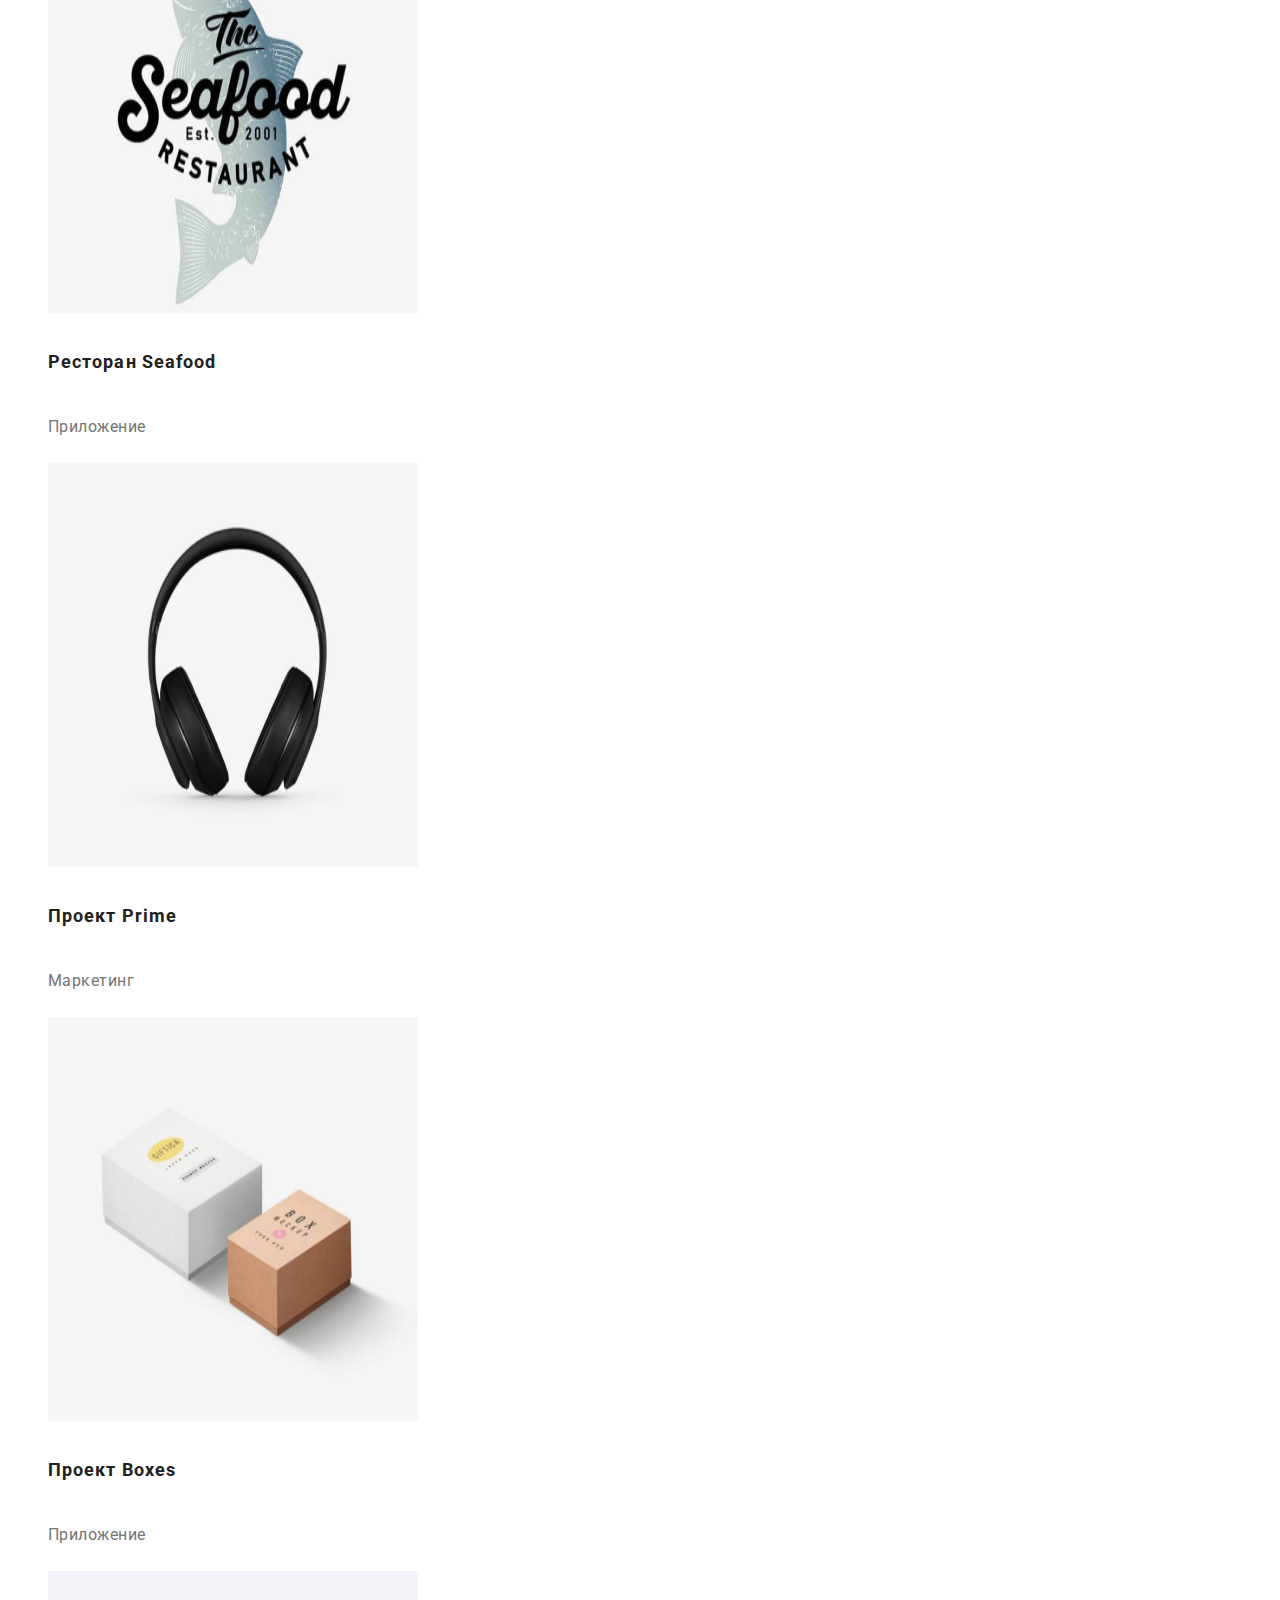
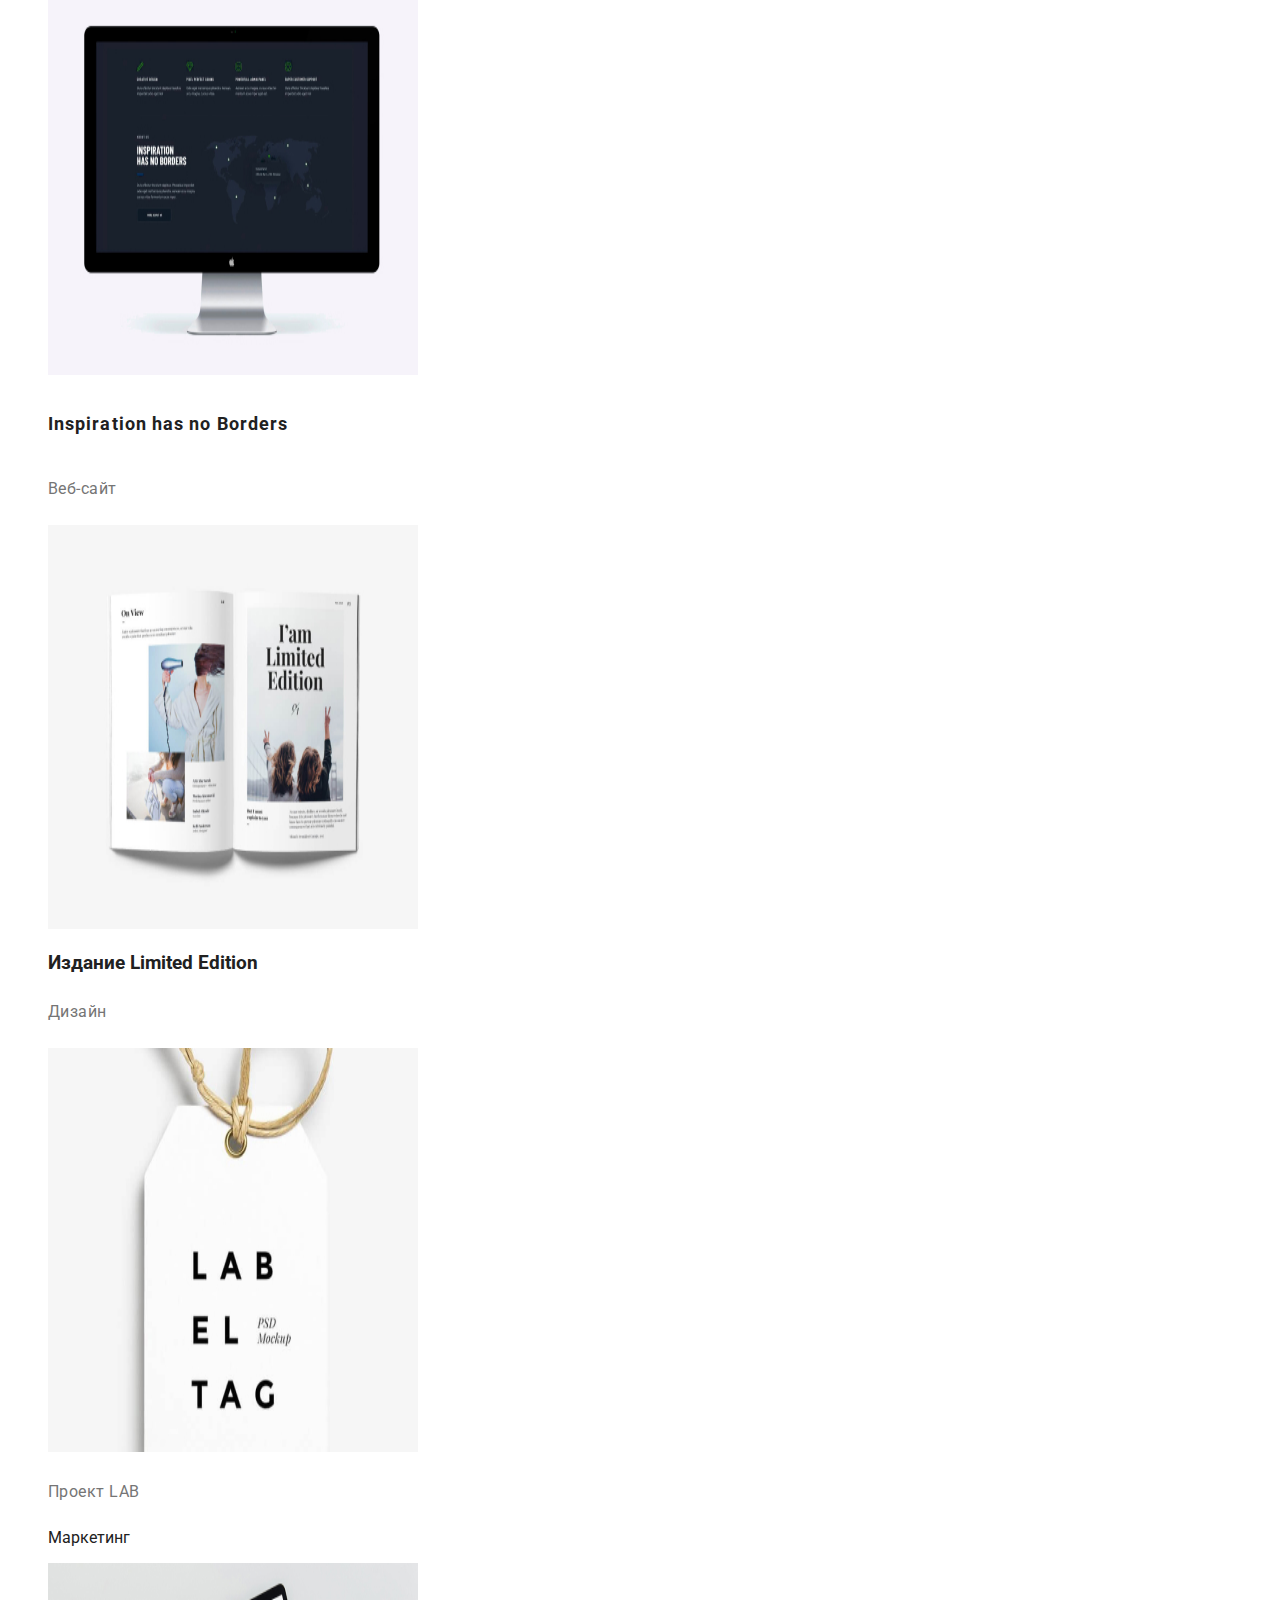
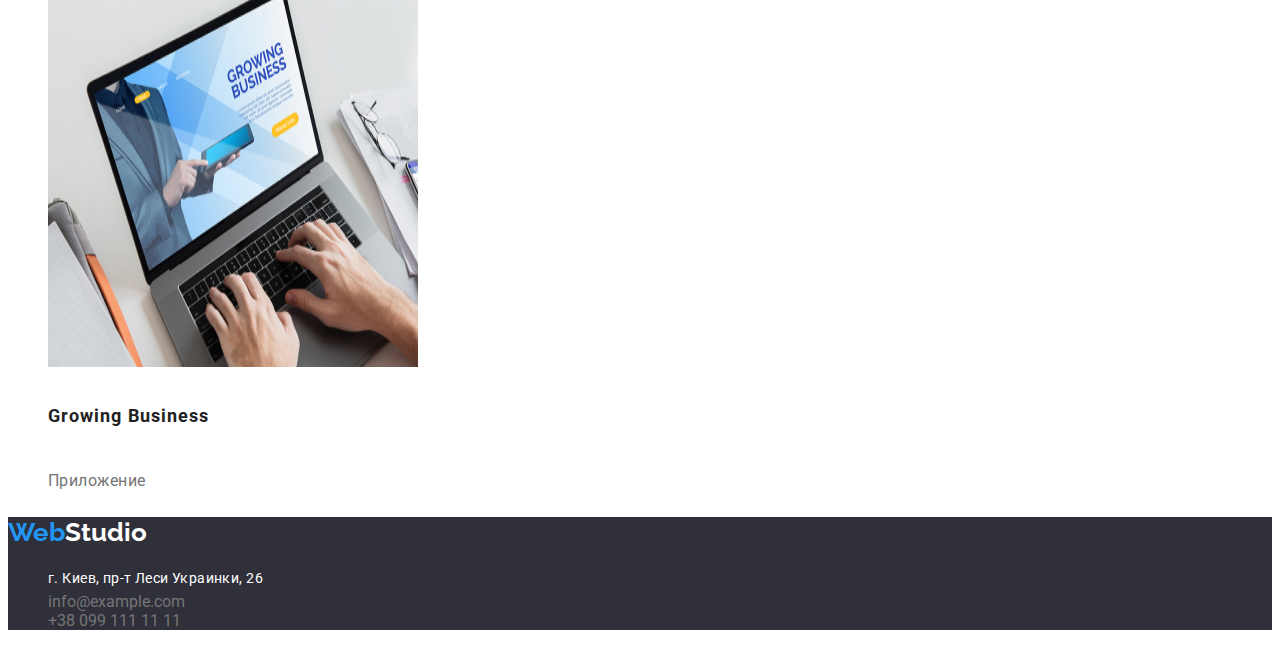
==== commit ade04f10: "последние правки" ====
--- a/portfolio.html
+++ b/portfolio.html
@@ -46,47 +46,47 @@
             <section class="projects">
                     <ul class="projects-list list">
                         <li class="projects-item">
-                            <img src="./images/project1.jpg" alt="laptop" width="370" height="404">
+                            <img src="./images/project1.jpg" alt="ноутбук" width="370" height="404">
                                 <h3 class="about-title">Технокряк</h3>
                                     <p class="about-after-title" >Веб-сайт</p>    
                         </li>
                         <li class="projects-item">
-                            <img src="./images/project2.jpg" alt="basketball" width="370" height="404">
+                            <img src="./images/project2.jpg" alt="баскетбол" width="370" height="404">
                                 <h3 class="about-title">Постер New Orlean vs Golden Star</h3>
-                                    <p>Дизайн</p>
+                                    <p class="about-after-title">Дизайн</p>
                         </li>
                         <li class="projects-item">
-                            <img src="./images/project3.jpg" alt="seafood" width="370" height="404">
+                            <img src="./images/project3.jpg" alt="ресторан морепродуктов" width="370" height="404">
                                 <h3 class="about-title">Ресторан Seafood</h3>
                                     <p class="about-after-title">Приложение</p>
                         </li>
                         <li class="projects-item">
-                            <img src="./images/project4.jpg" alt="headphone" width="370" height="404">
+                            <img src="./images/project4.jpg" alt="наушники" width="370" height="404">
                                 <h3 class="about-title">Проект Prime</h3>
                                     <p class="about-after-title">Маркетинг</p>
                         </li>
                         <li>
-                            <img src="./images/project5.jpg" alt="boxs" width="370" height="404">
+                            <img src="./images/project5.jpg" alt="коробки" width="370" height="404">
                                 <h3 class="about-title">Проект Boxes</h3>
                                     <p class="about-after-title">Приложение</p>
                         </li>
                         <li>
-                            <img src="./images/project6.jpg" alt="appleimac" width="370" height="404">
+                            <img src="./images/project6.jpg" alt="компьтер аймак" width="370" height="404">
                                 <h3 class="about-title">Inspiration has no Borders</h3>
                                     <p class="about-after-title">Веб-сайт</p>
                         </li>
                         <li class="projects-item">
-                            <img src="./images/project7.jpg" alt="book" width="370" height="404">
+                            <img src="./images/project7.jpg" alt="книга" width="370" height="404">
                                 <h3>Издание Limited Edition</h3>
                                     <p class="about-after-title">Дизайн</p>
                         </li>
                         <li class="projects-item">
-                            <img src="./images/project8.jpg" alt="labeltag" width="370" height="404">
-                                <h3>Проект LAB</h3>
+                            <img src="./images/project8.jpg" alt="бирка" width="370" height="404">
+                                <h3 class="about-after-title">Проект LAB</h3>
                                     <p>Маркетинг</p>
                         </li>
                         <li class="projects-item">
-                            <img src="./images/project9.jpg" alt="apps" width="370" height="404">
+                            <img src="./images/project9.jpg" alt="человек работает за ноутбуком" width="370" height="404">
                                 <h3 class="about-title">Growing Business</h3>
                                     <p class="about-after-title">Приложение</p>
                         </li> 
--- a/css/styles.css
+++ b/css/styles.css
@@ -10,8 +10,8 @@
     color: #212121;
 }
  
-ul {
-    list-style-type: none;
+.list {
+    list-style: none;
 }
 
 a {
@@ -39,7 +39,7 @@
     color: var(--header-text-color);
 }
 
-.header.list {
+.header-list {
     font-style: normal;
     font-weight: 500;
     font-size: 14px;
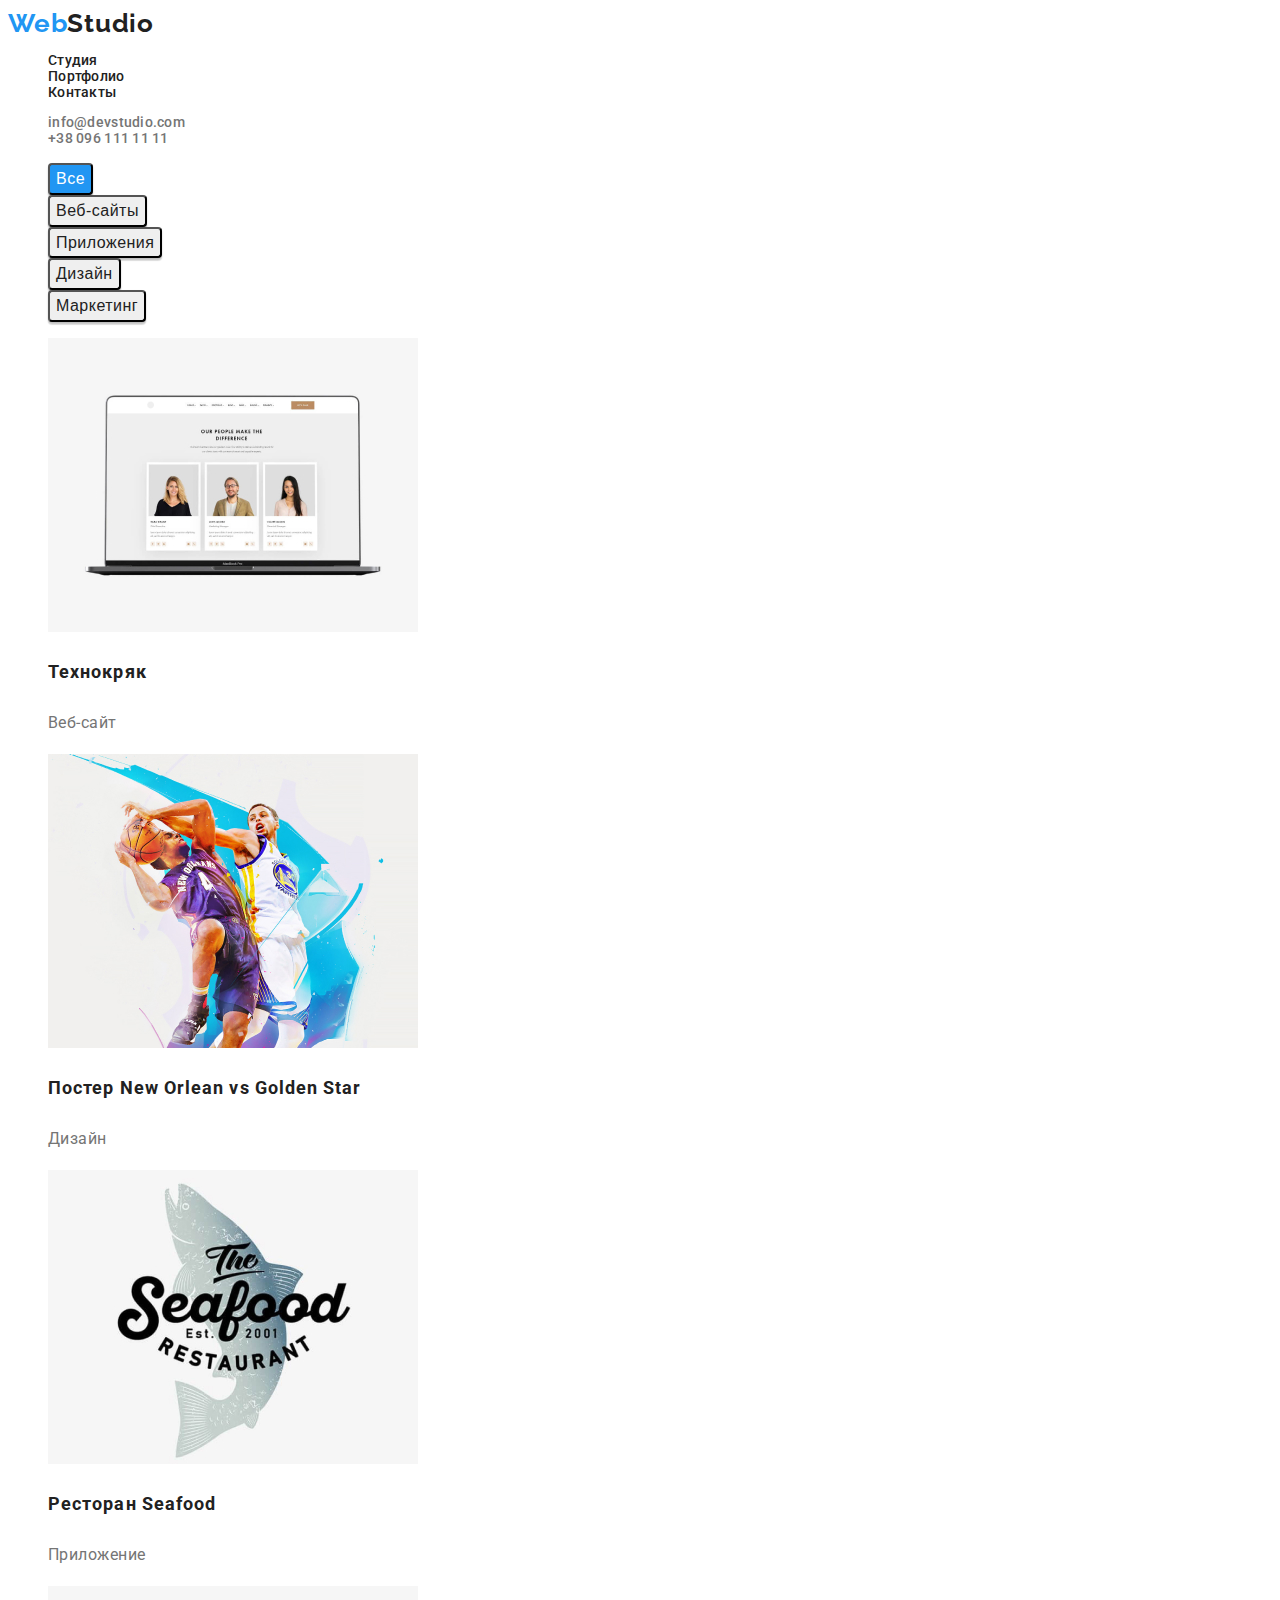
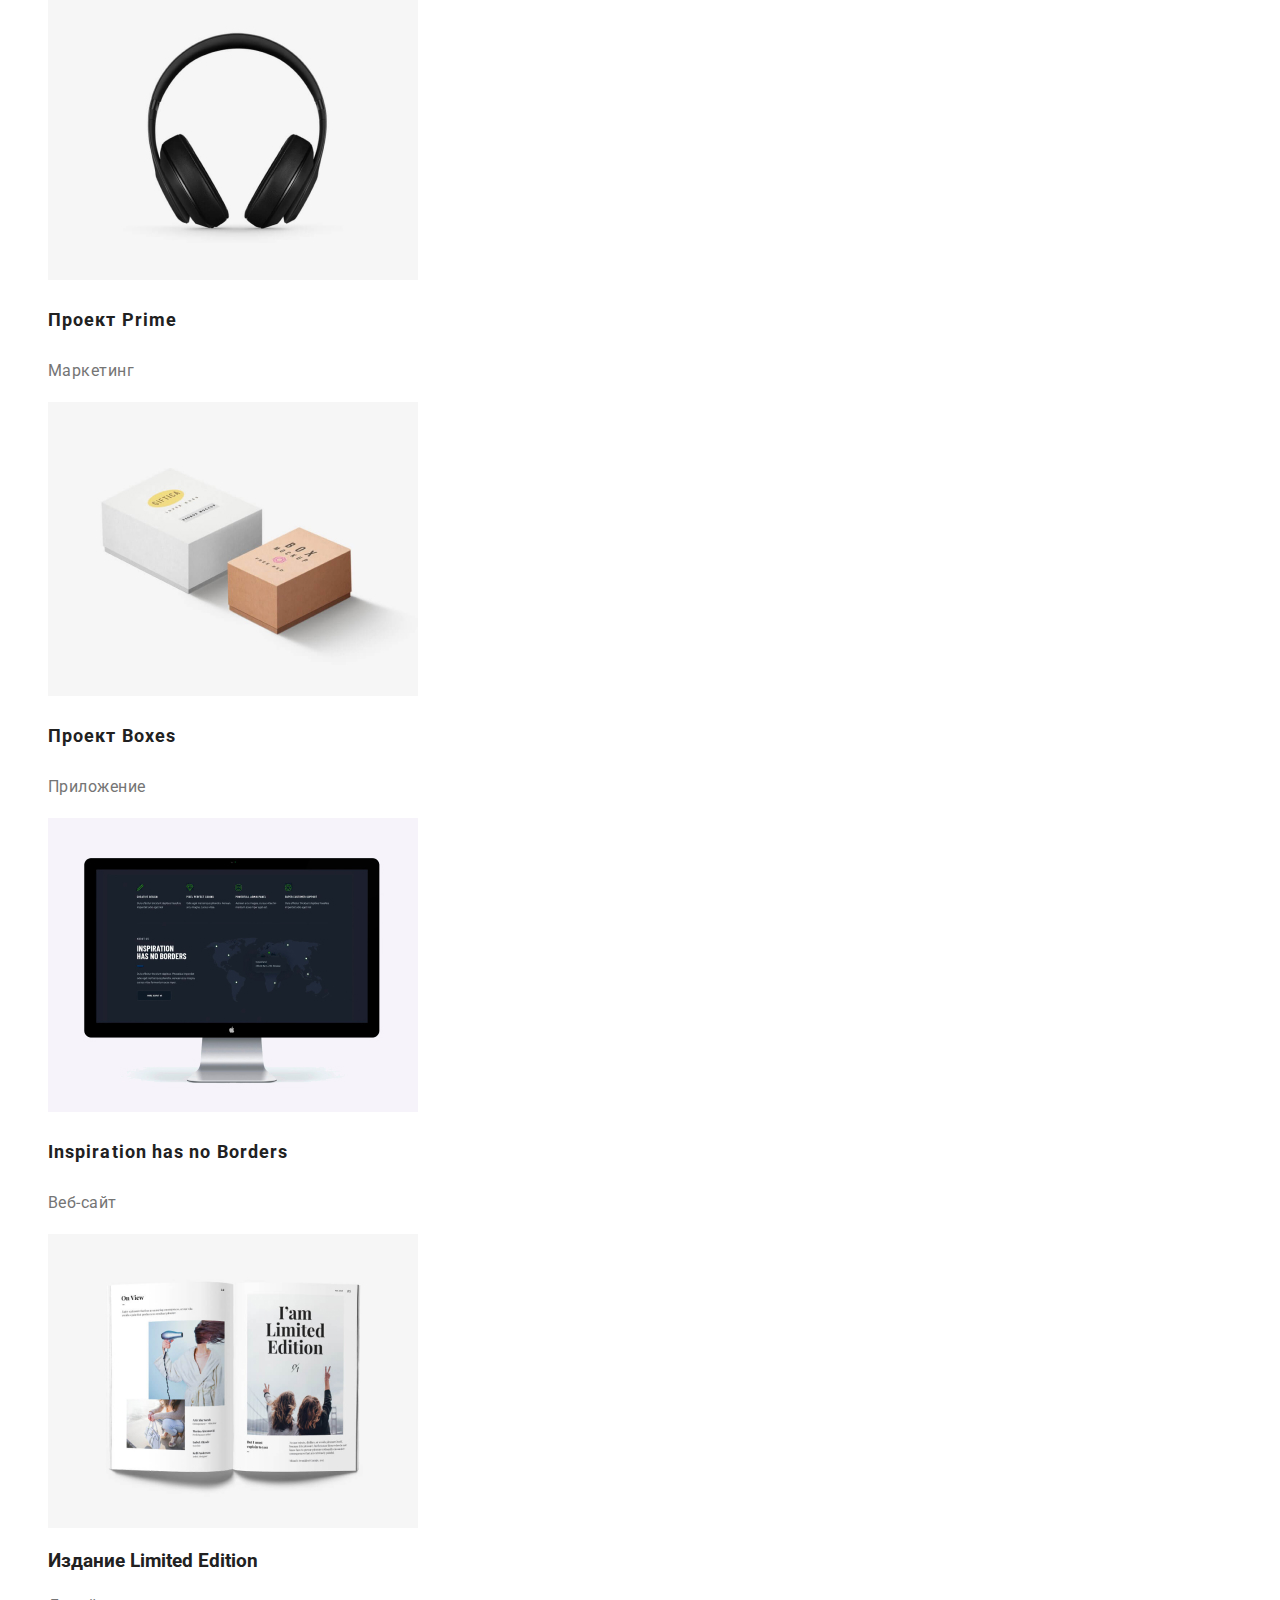
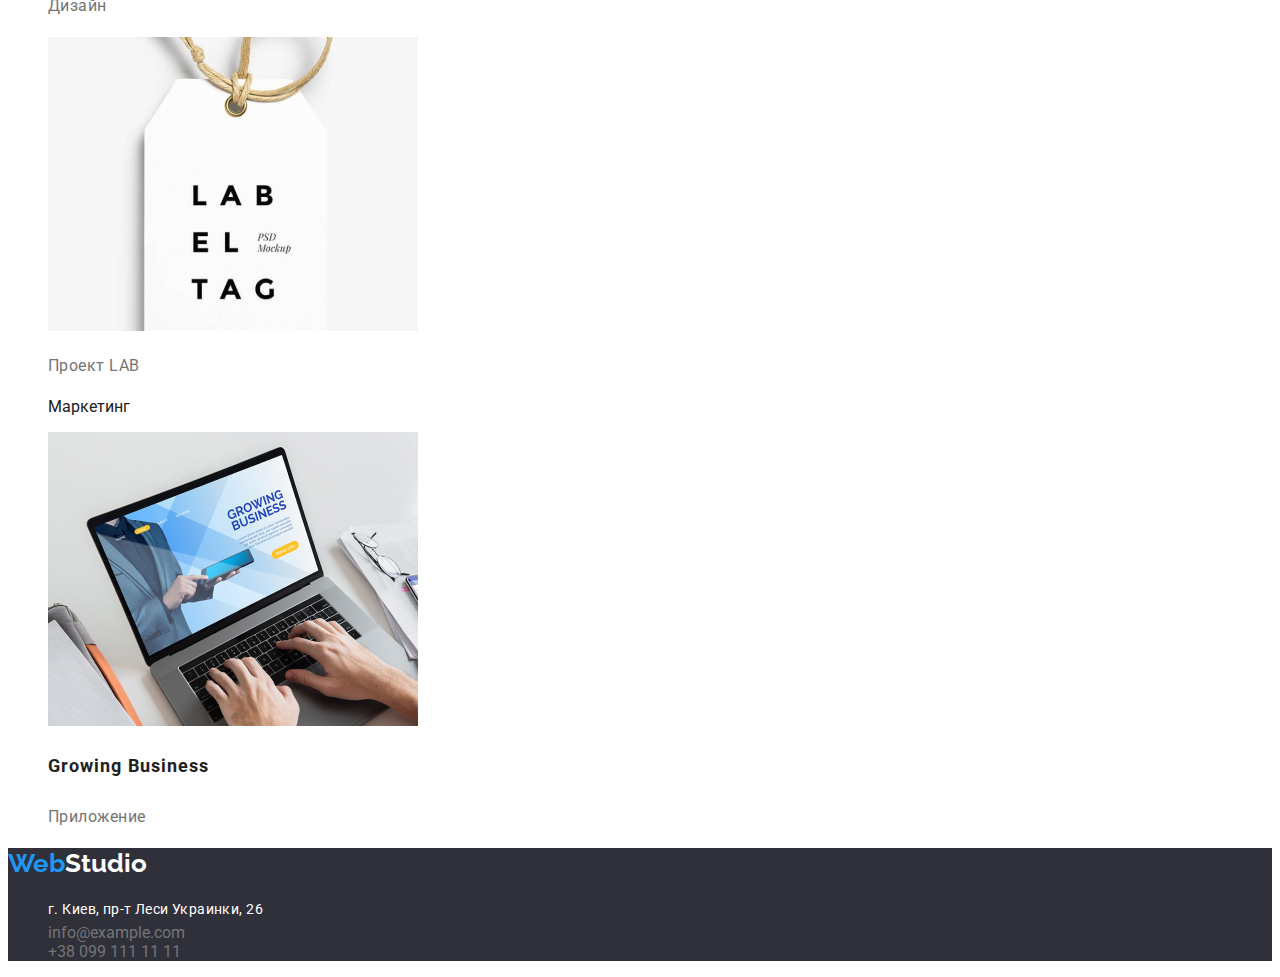
==== commit caaccd94: "добавляем стили для Главной" ====
--- a/portfolio.html
+++ b/portfolio.html
@@ -1,5 +1,5 @@
 <!DOCTYPE html>
-<html lang="en">
+<html lang="ru">
     <head>
         <meta charset="UTF-8">
         <meta http-equiv="X-UA-Compatible" content="IE=edge">
@@ -12,13 +12,13 @@
     </head>
     <body>
 
-        <!---шапка сайта--->
+        <!--шапка сайта-->
         <header class="header">
             <nav class="navigation">
-                <a class="header-logo" href="">Web<span class="header-web-color">Studio</span></a>           
+                <a class="header-logo" lang="en" href="">Web<span class="header-web-color">Studio</span></a>           
                 <ul class="header-list list">
                     <li class="header-item"><a class="header-link" href="./studio.html">Студия</a></li>
-                    <li class="header-item"><a class="header-link active-page" href="./portfolio.html">Портфолио</a></li>
+                    <li class="header-item"><a class="header-link current" href="./portfolio.html">Портфолио</a></li>
                     <li class="header-item"><a class="header-link" href="">Контакты</a></li>       
                 </ul> 
             </nav>
@@ -32,71 +32,69 @@
         <!--hero-->
         <main>
             <!--портфолио-->
-            <section class="filters">
-                <ul class="filters-list list">
-                    <li class="filters-item"><button type="button" class="filters-btn">Все</button></li>
-                    <li class="filters-item"><button type="button" class="filters-btn">Веб-сайты</button></li>
-                    <li class="filters-item"><button type="button" class="filters-btn">Приложения</button></li>
-                    <li class="filters-item"><button type="button" class="filters-btn">Дизайн</button></li>
-                    <li class="filters-item"><button type="button" class="filters-btn">Маркетинг</button></li>
+            <section class="portfolio">
+                <h2 class="visually-hidden">Фильтры</h2>
+                <ul class="portfolio-list list">
+                    <li class="portfolio-item"><button type="button" class="portfolio-btn active">Все</button></li>
+                    <li class="portfolio-item"><button type="button" class="portfolio-btn">Веб-сайты</button></li>
+                    <li class="portfolio-item"><button type="button" class="portfolio-btn">Приложения</button></li>
+                    <li class="portfolio-item"><button type="button" class="portfolio-btn">Дизайн</button></li>
+                    <li class="portfolio-item"><button type="button" class="portfolio-btn">Маркетинг</button></li>
                 </ul>
-            </section>
-
-            <!--проекты-->
-            <section class="projects">
-                    <ul class="projects-list list">
-                        <li class="projects-item">
-                            <img src="./images/project1.jpg" alt="ноутбук" width="370" height="404">
-                                <h3 class="about-title">Технокряк</h3>
-                                    <p class="about-after-title" >Веб-сайт</p>    
-                        </li>
-                        <li class="projects-item">
-                            <img src="./images/project2.jpg" alt="баскетбол" width="370" height="404">
-                                <h3 class="about-title">Постер New Orlean vs Golden Star</h3>
-                                    <p class="about-after-title">Дизайн</p>
-                        </li>
-                        <li class="projects-item">
-                            <img src="./images/project3.jpg" alt="ресторан морепродуктов" width="370" height="404">
-                                <h3 class="about-title">Ресторан Seafood</h3>
-                                    <p class="about-after-title">Приложение</p>
-                        </li>
-                        <li class="projects-item">
-                            <img src="./images/project4.jpg" alt="наушники" width="370" height="404">
-                                <h3 class="about-title">Проект Prime</h3>
-                                    <p class="about-after-title">Маркетинг</p>
-                        </li>
-                        <li>
-                            <img src="./images/project5.jpg" alt="коробки" width="370" height="404">
-                                <h3 class="about-title">Проект Boxes</h3>
-                                    <p class="about-after-title">Приложение</p>
-                        </li>
-                        <li>
-                            <img src="./images/project6.jpg" alt="компьтер аймак" width="370" height="404">
-                                <h3 class="about-title">Inspiration has no Borders</h3>
-                                    <p class="about-after-title">Веб-сайт</p>
-                        </li>
-                        <li class="projects-item">
-                            <img src="./images/project7.jpg" alt="книга" width="370" height="404">
-                                <h3>Издание Limited Edition</h3>
-                                    <p class="about-after-title">Дизайн</p>
-                        </li>
-                        <li class="projects-item">
-                            <img src="./images/project8.jpg" alt="бирка" width="370" height="404">
-                                <h3 class="about-after-title">Проект LAB</h3>
-                                    <p>Маркетинг</p>
-                        </li>
-                        <li class="projects-item">
-                            <img src="./images/project9.jpg" alt="человек работает за ноутбуком" width="370" height="404">
-                                <h3 class="about-title">Growing Business</h3>
-                                    <p class="about-after-title">Приложение</p>
-                        </li> 
-                    </ul>   
+                    
+                <ul class="projects-list list">
+                    <li class="projects-item">
+                        <img src="./images/project1.jpg" alt="ноутбук" width="370" height="294">
+                            <h3 class="about-title">Технокряк</h3>
+                                <p class="about-after-title" >Веб-сайт</p>    
+                    </li>
+                    <li class="projects-item">
+                        <img src="./images/project2.jpg" alt="баскетбол" width="370" height="294">
+                            <h3 class="about-title">Постер New Orlean vs Golden Star</h3>
+                                <p class="about-after-title">Дизайн</p>
+                    </li>
+                    <li class="projects-item">
+                        <img src="./images/project3.jpg" alt="ресторан морепродуктов" width="370" height="294">
+                            <h3 class="about-title">Ресторан Seafood</h3>
+                                <p class="about-after-title">Приложение</p>
+                    </li>
+                    <li class="projects-item">
+                        <img src="./images/project4.jpg" alt="наушники" width="370" height="294">
+                            <h3 class="about-title">Проект Prime</h3>
+                                <p class="about-after-title">Маркетинг</p>
+                    </li>
+                    <li>
+                        <img src="./images/project5.jpg" alt="коробки" width="370" height="294">
+                            <h3 class="about-title">Проект Boxes</h3>
+                                <p class="about-after-title">Приложение</p>
+                    </li>
+                    <li>
+                        <img src="./images/project6.jpg" alt="компьтер аймак" width="370" height="294">
+                            <h3 class="about-title" lang="en">Inspiration has no Borders</h3>
+                                <p class="about-after-title">Веб-сайт</p>
+                    </li>
+                    <li class="projects-item">
+                        <img src="./images/project7.jpg" alt="книга" width="370" height="294">
+                            <h3>Издание Limited Edition</h3>
+                                <p class="about-after-title">Дизайн</p>
+                    </li>
+                    <li class="projects-item">
+                        <img src="./images/project8.jpg" alt="бирка" width="370" height="294">
+                            <h3 class="about-after-title">Проект LAB</h3>
+                                <p>Маркетинг</p>
+                    </li>
+                    <li class="projects-item">
+                        <img src="./images/project9.jpg" alt="человек работает за ноутбуком" width="370" height="294">
+                            <h3 class="about-title" lang="en">Growing Business</h3>
+                                <p class="about-after-title">Приложение</p>
+                    </li> 
+                </ul>   
             </section>
         </main>
 
         <!--подвал-->
     <footer class="footer">
-        <a class="footer-logo" href="">Web<span class="footer-web-color">Studio</span></a>                   
+        <a class="footer-logo" lang="en" href="">Web<span class="footer-web-color">Studio</span></a>                   
     
         <address>
             <ul class="address-list list">
--- a/css/styles.css
+++ b/css/styles.css
@@ -3,10 +3,11 @@
     --link-list-color: #757575;   
     --accent-color: #2196F3 ; 
     --accent-filters-color: #FFFFFF;
+    --background-color: #2F303A;
 }
 
 body {
-    font-family: 'Roboto', sans-serif;    
+    font-family: 'Roboto', sans-serif;   
     color: #212121;
 }
  
@@ -22,15 +23,35 @@
         cursor: pointer;
 }
 
- 
-/*---------header------------*/
+.visually-hidden {
+    position: absolute;
+    white-space: nowrap;
+    width: 1px;
+    height: 1px;
+    overflow: hidden;
+    border: 0;
+    padding: 0;
+    clip: rect(0 0 0 0);
+    clip-path: inset(50%);
+    margin: -1px;
+}
+
+.title {
+    font-weight: bold;
+    font-size: 36px;
+    line-height: 1.16;
+    text-align: center;
+    letter-spacing: 0.03em;
+    color: var(--header-text-color);
+}
+
+ /*---------header------------*/
 
 .header-logo {
-    font-family: Raleway;
-    font-style: normal;
+    font-family: Raleway;    
     font-weight: bold;
     font-size: 26px;
-    line-height: 2.58; 
+    line-height: 1.19; 
     letter-spacing: 0.03em;
     color: var(--accent-color);
 }
@@ -39,13 +60,13 @@
     color: var(--header-text-color);
 }
 
-.header-list {
-    font-style: normal;
+.header-list {    
     font-weight: 500;
     font-size: 14px;
-    line-height: 1.33;
+    line-height: 1.14;
     letter-spacing: 0.02em;
 }
+
 
 .header-list .header-link { 
    color: var(--header-text-color);
@@ -73,40 +94,98 @@
     color: var(--accent-color);
 }
 
+.current {
+    color: var(--accent-color);
+}
 /* ----------hero--------*/
 
-.filters-list {
-    font-style: normal;
+.hero {     
+    background-color: var(--background-color);    
+}
+
+.hero-title {
+    font-weight: 900;
+    font-size: 44px;
+    line-height: 1.36;   
+    text-align: center;
+    letter-spacing: 0.06em;
+    text-transform: uppercase;
+    color: var(--accent-filters-color);
+}
+
+.hero-btn {
+    font-weight: bold;
+    font-size: 16px;
+    line-height: 1.87;
+    display: flex;
+    align-items: center;
+    text-align: center;
+    letter-spacing: 0.06em;
+    color: var(--accent-filters-color);
+}
+ 
+/*----features-----*/
+
+.features-title {
+    font-weight: bold;
+    font-size: 14px;
+    line-height: 1.14;
+    letter-spacing: 0.03em;
+    text-transform: uppercase;
+    color: var(--header-text-color);
+}
+
+.features-text {
+    font-weight: normal;
+    font-size: 14px;
+    line-height: 1.71;
+    letter-spacing: 0.03em;
+    color: var(--link-list-color);
+}
+ 
+/*------portfolio------*/
+.portfolio-btn {
+   
+    border-radius: 4px;
+    box-shadow: 0px 3px 1px rgba(0, 0, 0, 0.1), 0px 1px 2px rgba(0, 0, 0, 0.08), 0px 2px 2px rgba(0, 0, 0, 0.12);
+    border-radius: 4px;    
     font-weight: 500;
     font-size: 16px;
-    line-height: 2.16;
-    letter-spacing: 0.03em;
-    color: var(--header-text-color);
-}
-
-.filters-list .filters-btn:hover,
-.filters-list .filters-btn:focus {
-    color: var(--accent-filters-color);
-    background-color: #2196F3;
+    line-height: 1.62;
+    letter-spacing: 0.03em;
+    color: var(--header-text-color);
+}
+
+.active {
+    color: var(--accent-filters-color);
+    background: var(--accent-color);  
+    
+    text-align: center;
+    letter-spacing: 0.03em;    
+}
+
+.portfolio-btn:hover,
+.portfolio-btn:focus {
+    color: var(--accent-filters-color);
+    background: var(--accent-color);
+    
 }
 
 
 /*----------projects-------*/
 
-.about-title {
-    font-style: normal;
+.about-title {    
     font-weight: bold;
     font-size: 18px;
-    line-height: 3;   
+    line-height: 2;   
     letter-spacing: 0.06em;
     color: var(--header-text-color);
 }
 
-.about-after-title {
-    font-style: normal;
+.about-after-title {   
     font-weight: normal;
     font-size: 16px;
-    line-height: 2.5;
+    line-height: 1.87;
     letter-spacing: 0.03em;
     color: var(--link-list-color);
 }
@@ -114,15 +193,14 @@
 /*----------footer---------*/
 
 .footer {
-    background-color: #2F303A;
+    background-color: var(--background-color);
 }
 
 .footer-logo {
     font-family: Raleway;
-    font-style: normal;
     font-weight: bold;
     font-size: 26px;
-    line-height: 31px;   
+    line-height: 1.19;   
     letter-spacing: 2.58;
     color: var(--accent-color);
 }
@@ -132,17 +210,16 @@
 }
 
 .address-list {
-    display: block;
-    font-style: normal;
-}
-
-.address-list .link-address {  
-    font-style: normal;
+    display: block; 
+    font-style: normal;   
+}
+
+.address-list .link-address {          
     font-weight: normal;
     font-size: 14px;
     line-height: 2;   
     letter-spacing: 0.03em;
-    color: #FFFFFF;
+    color: var(--accent-filters-color);
     
 }
 
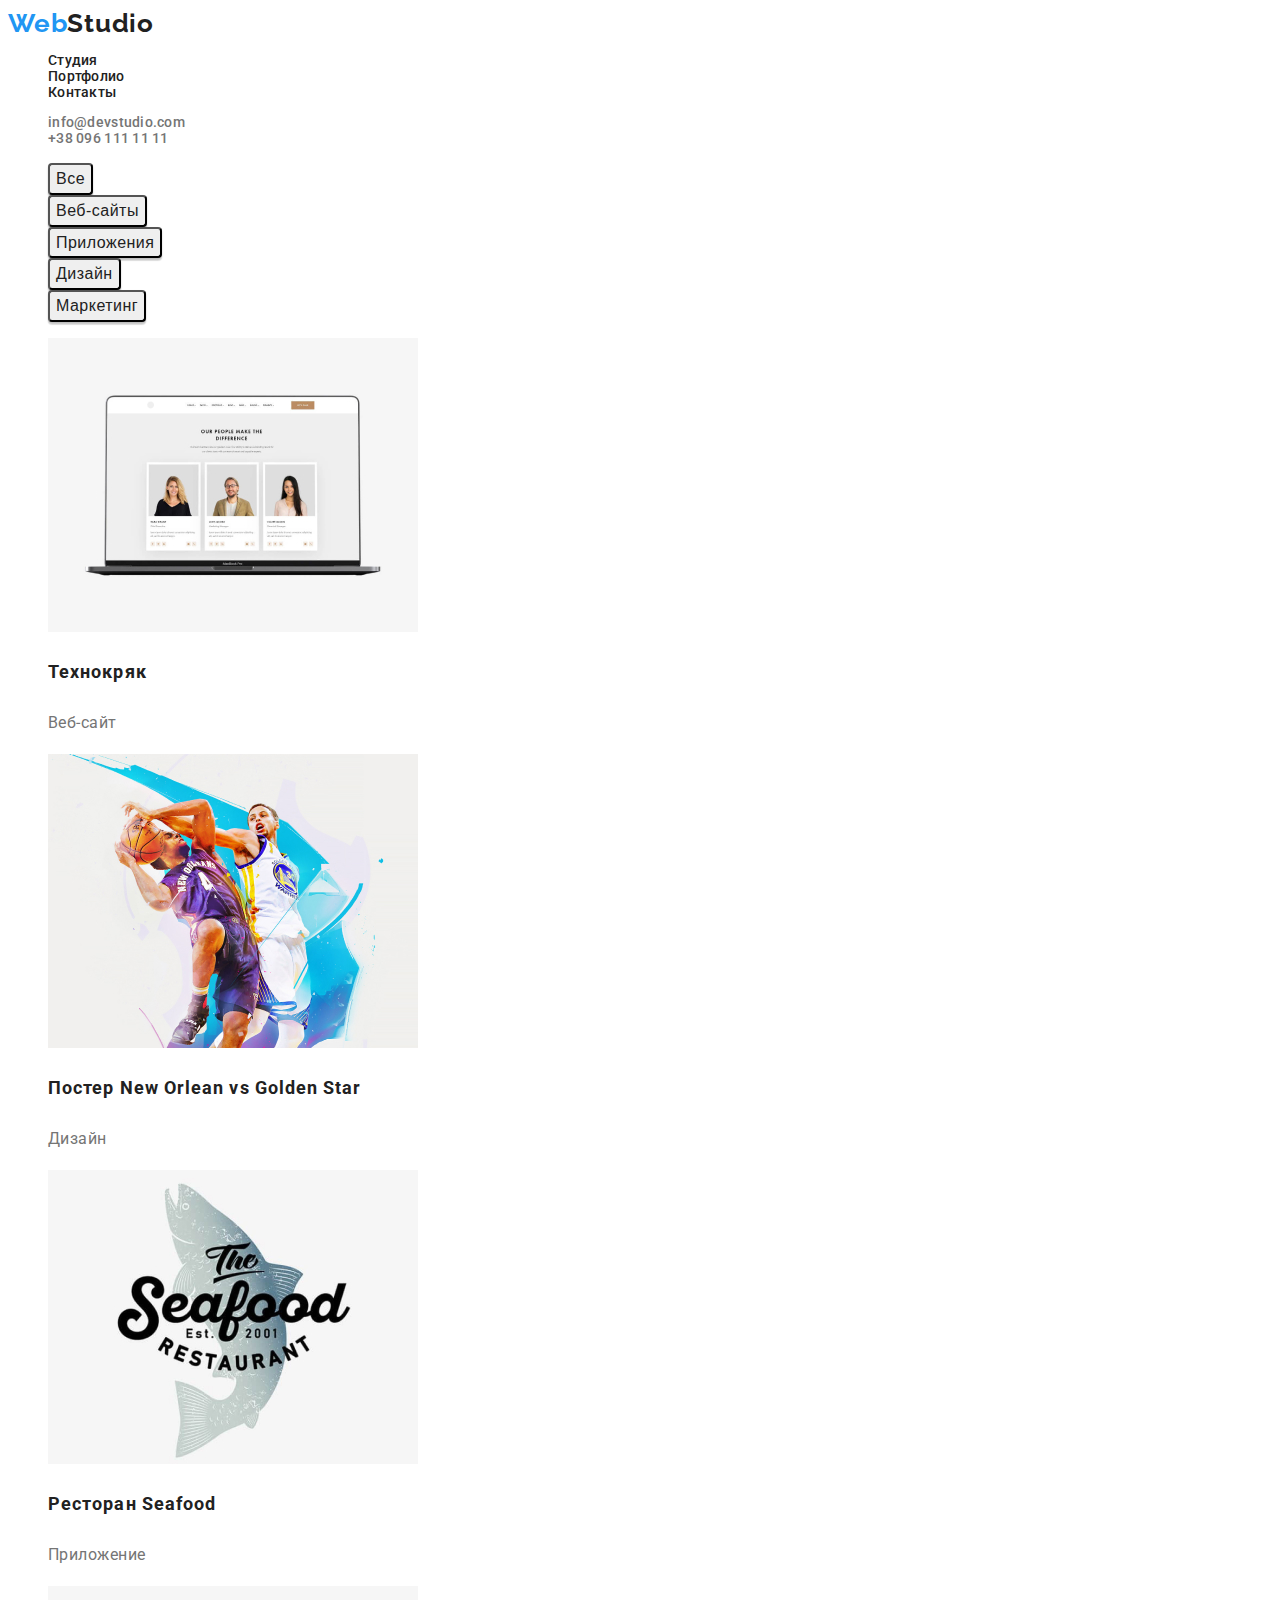
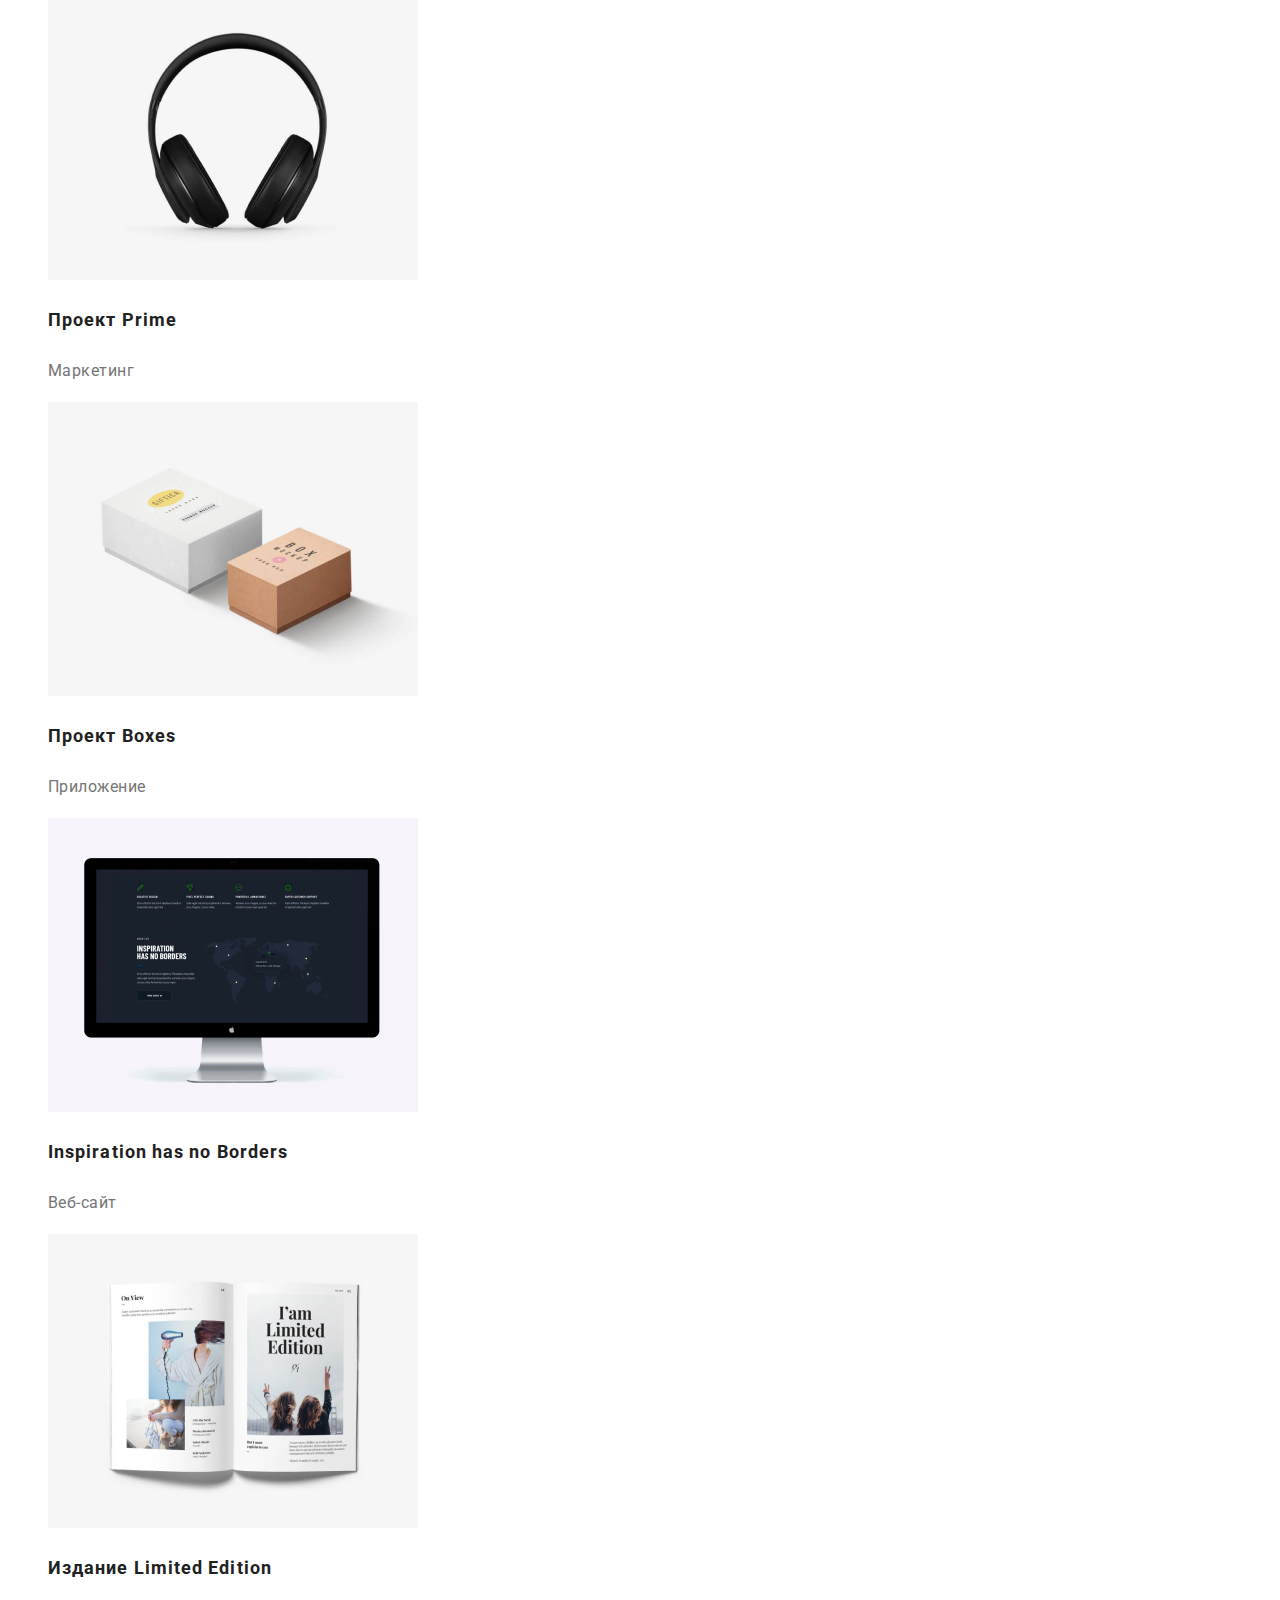
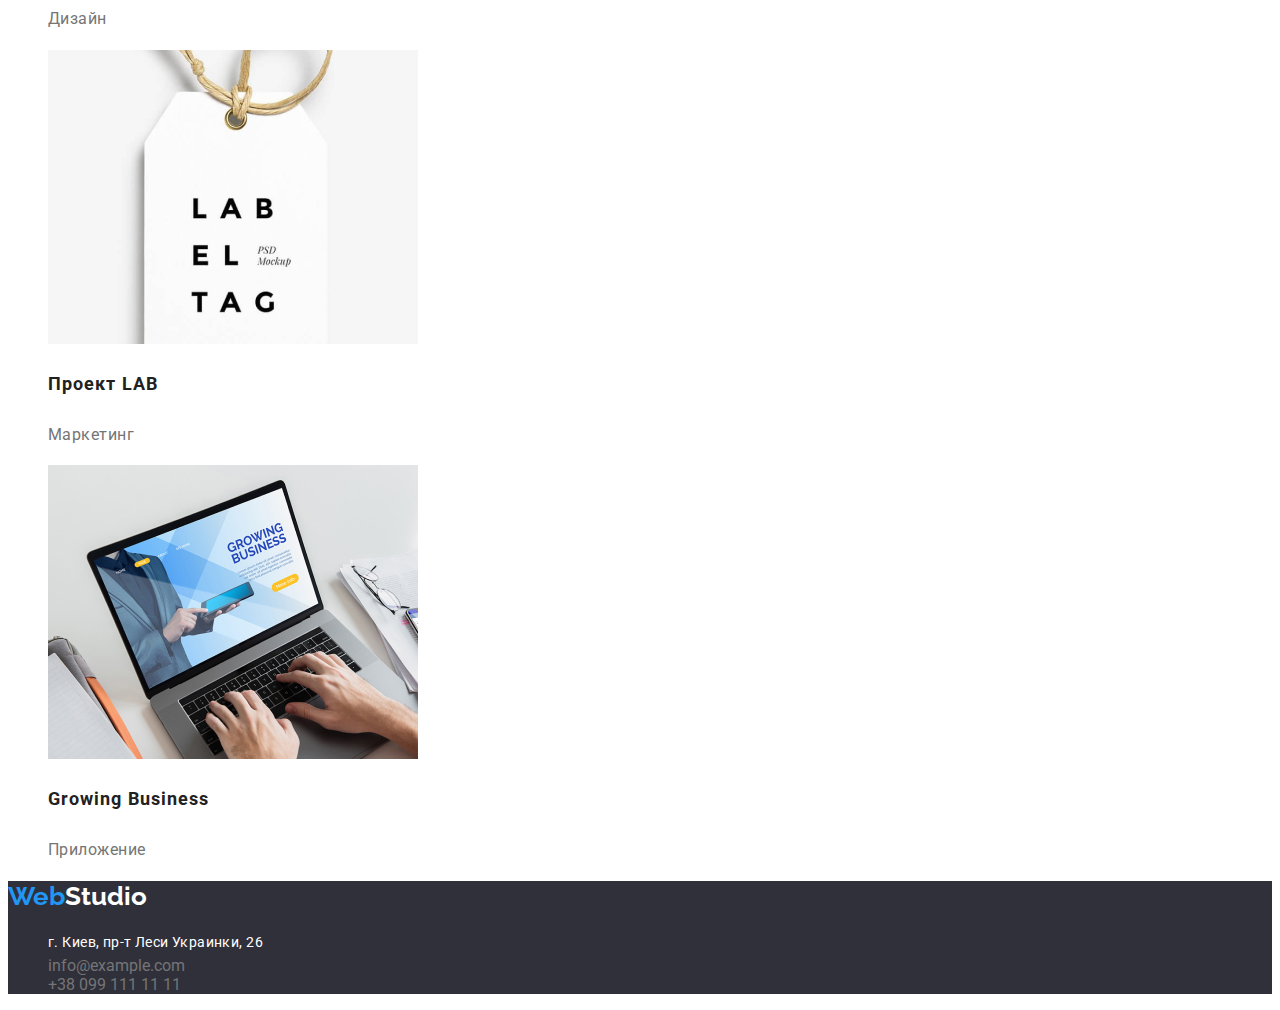
==== commit 56ef1832: "последние правки" ====
--- a/portfolio.html
+++ b/portfolio.html
@@ -35,37 +35,37 @@
             <section class="portfolio">
                 <h2 class="visually-hidden">Фильтры</h2>
                 <ul class="portfolio-list list">
-                    <li class="portfolio-item"><button type="button" class="portfolio-btn active">Все</button></li>
+                    <li class="portfolio-item"><button type="button" class="portfolio-btn">Все</button></li>
                     <li class="portfolio-item"><button type="button" class="portfolio-btn">Веб-сайты</button></li>
                     <li class="portfolio-item"><button type="button" class="portfolio-btn">Приложения</button></li>
                     <li class="portfolio-item"><button type="button" class="portfolio-btn">Дизайн</button></li>
                     <li class="portfolio-item"><button type="button" class="portfolio-btn">Маркетинг</button></li>
                 </ul>
-                    
+            <!--проекты-->        
                 <ul class="projects-list list">
                     <li class="projects-item">
                         <img src="./images/project1.jpg" alt="ноутбук" width="370" height="294">
                             <h3 class="about-title">Технокряк</h3>
-                                <p class="about-after-title" >Веб-сайт</p>    
+                                <p class="about-after-title">Веб-сайт</p>    
                     </li>
                     <li class="projects-item">
                         <img src="./images/project2.jpg" alt="баскетбол" width="370" height="294">
-                            <h3 class="about-title">Постер New Orlean vs Golden Star</h3>
+                            <h3 class="about-title" lang="en">Постер New Orlean vs Golden Star</h3>
                                 <p class="about-after-title">Дизайн</p>
                     </li>
                     <li class="projects-item">
                         <img src="./images/project3.jpg" alt="ресторан морепродуктов" width="370" height="294">
-                            <h3 class="about-title">Ресторан Seafood</h3>
+                            <h3 class="about-title" lang="en">Ресторан Seafood</h3>
                                 <p class="about-after-title">Приложение</p>
                     </li>
                     <li class="projects-item">
                         <img src="./images/project4.jpg" alt="наушники" width="370" height="294">
-                            <h3 class="about-title">Проект Prime</h3>
+                            <h3 class="about-title" lang="en">Проект Prime</h3>
                                 <p class="about-after-title">Маркетинг</p>
                     </li>
                     <li>
                         <img src="./images/project5.jpg" alt="коробки" width="370" height="294">
-                            <h3 class="about-title">Проект Boxes</h3>
+                            <h3 class="about-title" lang="en">Проект Boxes</h3>
                                 <p class="about-after-title">Приложение</p>
                     </li>
                     <li>
@@ -75,13 +75,13 @@
                     </li>
                     <li class="projects-item">
                         <img src="./images/project7.jpg" alt="книга" width="370" height="294">
-                            <h3>Издание Limited Edition</h3>
+                            <h3 class="about-title" lang="en">Издание Limited Edition</h3>
                                 <p class="about-after-title">Дизайн</p>
                     </li>
                     <li class="projects-item">
                         <img src="./images/project8.jpg" alt="бирка" width="370" height="294">
-                            <h3 class="about-after-title">Проект LAB</h3>
-                                <p>Маркетинг</p>
+                            <h3 class="about-title" lang="en">Проект LAB</h3>
+                                <p class="about-after-title">Маркетинг</p>
                     </li>
                     <li class="projects-item">
                         <img src="./images/project9.jpg" alt="человек работает за ноутбуком" width="370" height="294">
@@ -93,23 +93,23 @@
         </main>
 
         <!--подвал-->
-    <footer class="footer">
-        <a class="footer-logo" lang="en" href="">Web<span class="footer-web-color">Studio</span></a>                   
-    
-        <address>
-            <ul class="address-list list">
-                <li class="address-item">
-                    <a class="link-address" href="https://goo.gl/maps/YACws96Guh4bxc956" target="_blank" rel="noopener">г. Киев, пр-т Леси Украинки, 26</a>
-                </li>
-                <li class="address-item">
-                    <a class="link-mail" href="mailto:info@devstudio.com">info@example.com</a>
-                </li>
-                <li class="address-item">
-                    <a class="link-tel" href="tel.:+380961111111"> +38 099 111 11 11</a>
-                </li>
-            </ul>       
-        </address>
-    </footer>
+        <footer class="footer">
+            <a class="footer-logo" lang="en" href="">Web<span class="footer-web-color">Studio</span></a>                   
+        
+            <address>
+                <ul class="address-list list">
+                    <li class="address-item">
+                        <a class="link-address" href="https://goo.gl/maps/YACws96Guh4bxc956" target="_blank" rel="noopener">г. Киев, пр-т Леси Украинки, 26</a>
+                    </li>
+                    <li class="address-item">
+                        <a class="link-mail" href="mailto:info@devstudio.com">info@example.com</a>
+                    </li>
+                    <li class="address-item">
+                        <a class="link-tel" href="tel.:+380961111111">+38 099 111 11 11</a>
+                    </li>
+                </ul>       
+            </address>
+        </footer>
 
     </body>
 </html>
--- a/css/styles.css
+++ b/css/styles.css
@@ -122,6 +122,7 @@
     text-align: center;
     letter-spacing: 0.06em;
     color: var(--accent-filters-color);
+    background: var(--accent-color);
 }
  
 /*----features-----*/
@@ -142,10 +143,30 @@
     letter-spacing: 0.03em;
     color: var(--link-list-color);
 }
+
+/*---------наша команда---------*/
+
+.team-title {
+    font-weight: 500;
+    font-size: 16px;
+    line-height: 1.18;
+    text-align: center;
+    letter-spacing: 0.03em;
+    color: var(--header-text-color);
+}
+
+.team-text {
+    font-weight: normal;
+    font-size: 16px;
+    line-height: 1.18;
+    text-align: center;
+    letter-spacing: 0.03em;
+    color: var(--link-list-color)
+}
  
 /*------portfolio------*/
-.portfolio-btn {
-   
+
+.portfolio-btn {   
     border-radius: 4px;
     box-shadow: 0px 3px 1px rgba(0, 0, 0, 0.1), 0px 1px 2px rgba(0, 0, 0, 0.08), 0px 2px 2px rgba(0, 0, 0, 0.12);
     border-radius: 4px;    
@@ -156,21 +177,12 @@
     color: var(--header-text-color);
 }
 
-.active {
-    color: var(--accent-filters-color);
-    background: var(--accent-color);  
-    
-    text-align: center;
-    letter-spacing: 0.03em;    
-}
-
 .portfolio-btn:hover,
 .portfolio-btn:focus {
     color: var(--accent-filters-color);
     background: var(--accent-color);
     
 }
-
 
 /*----------projects-------*/
 
